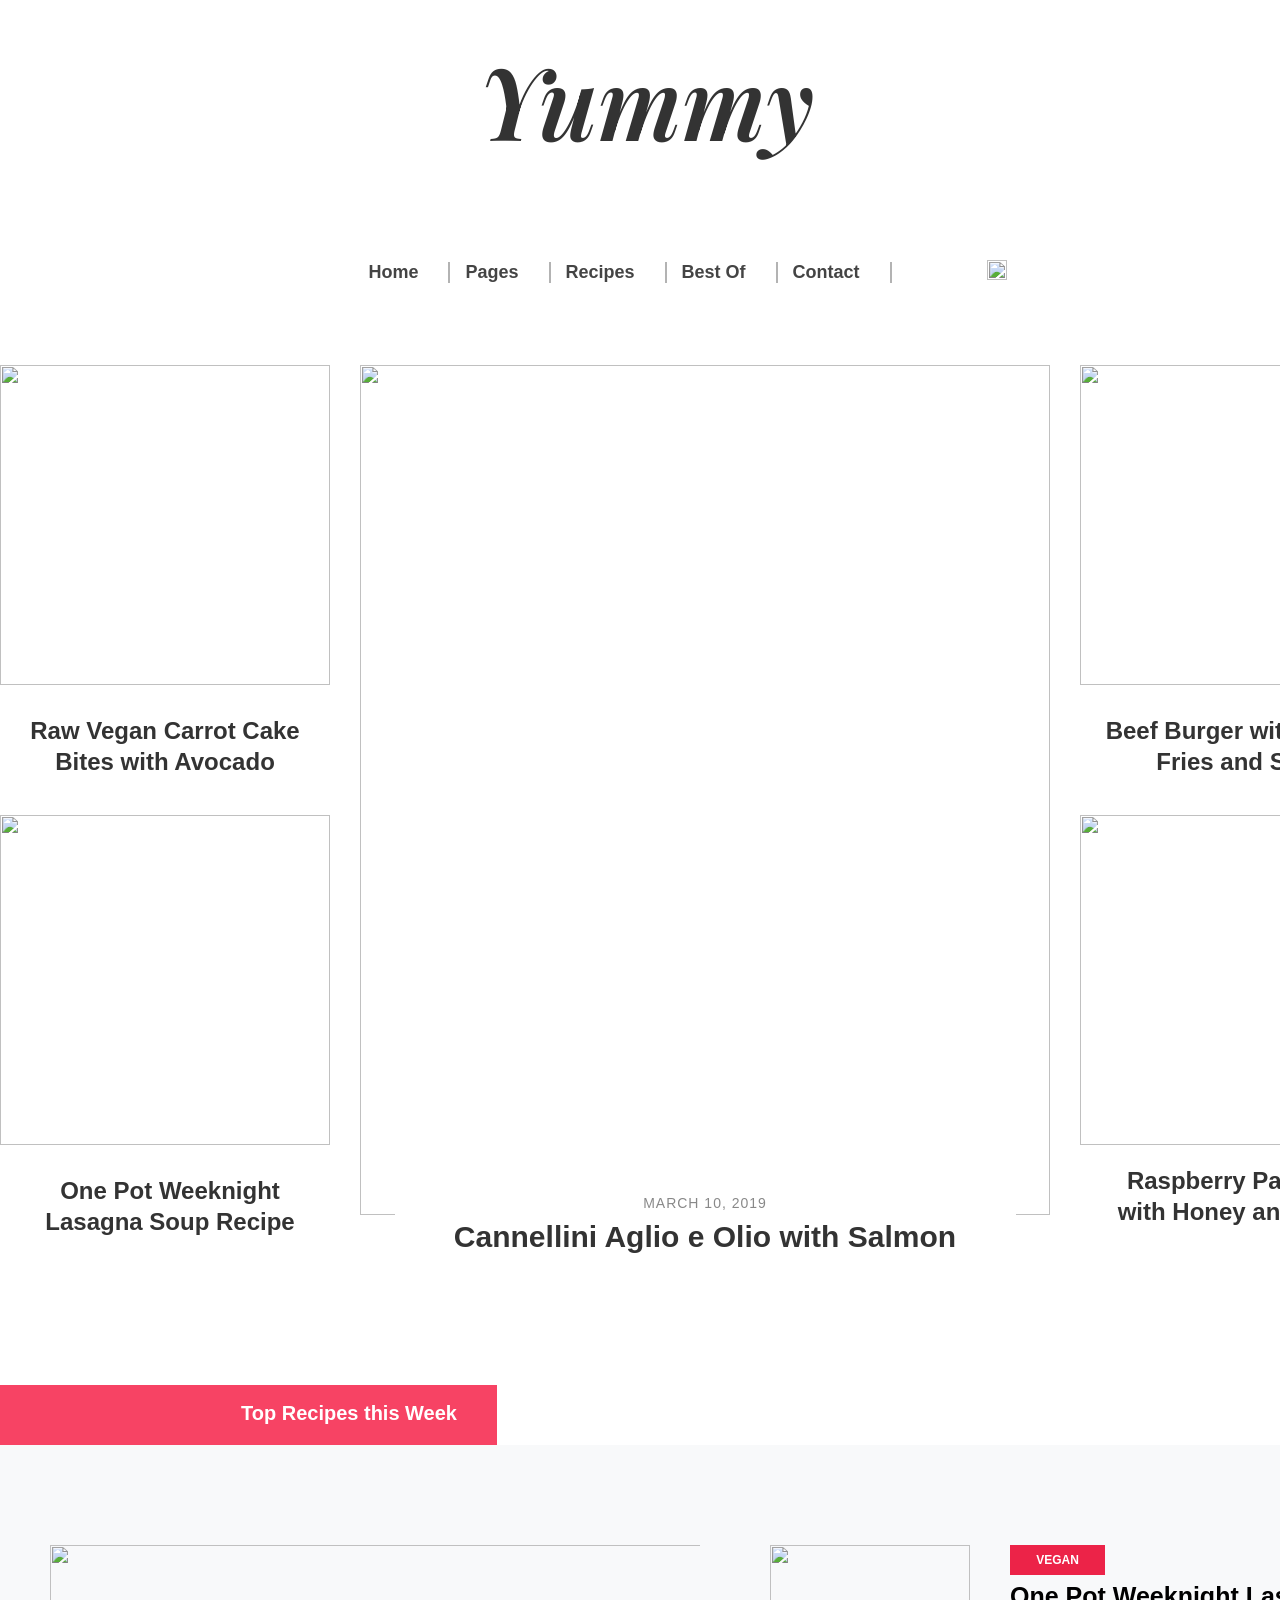
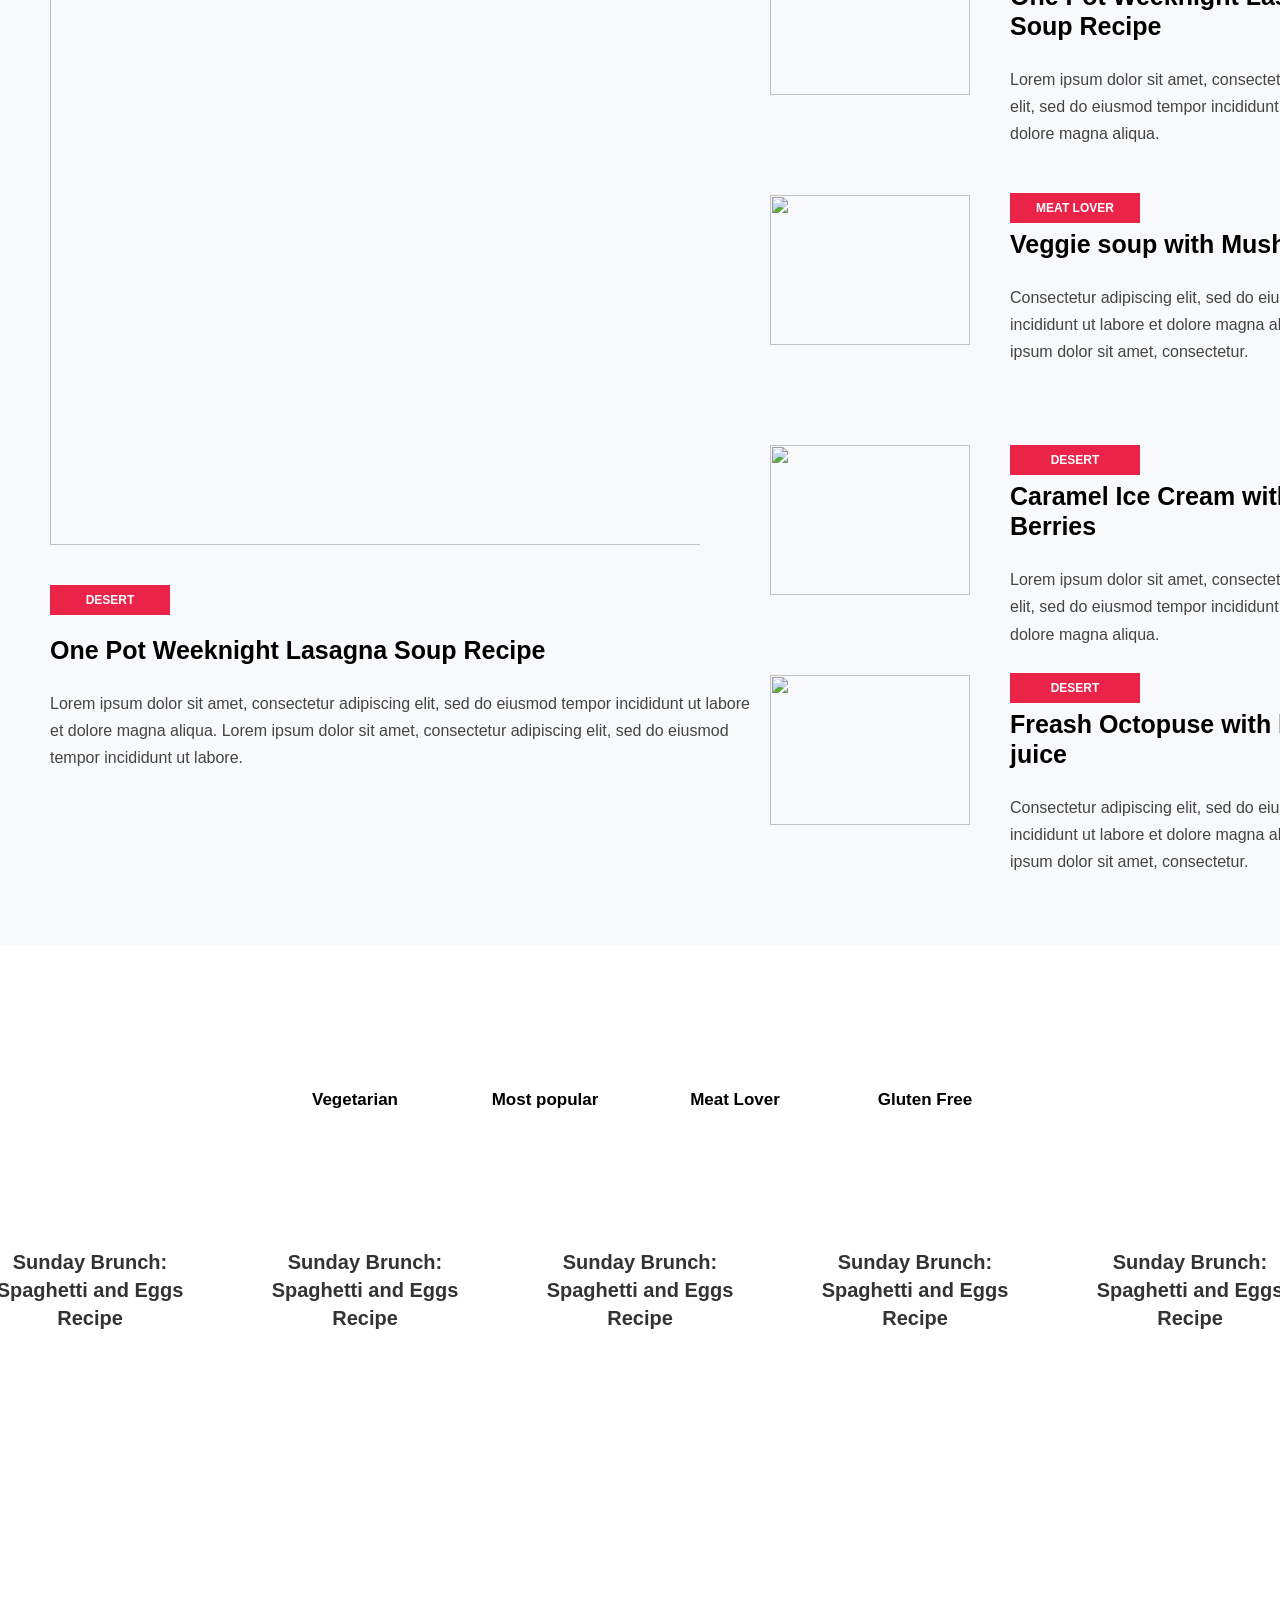
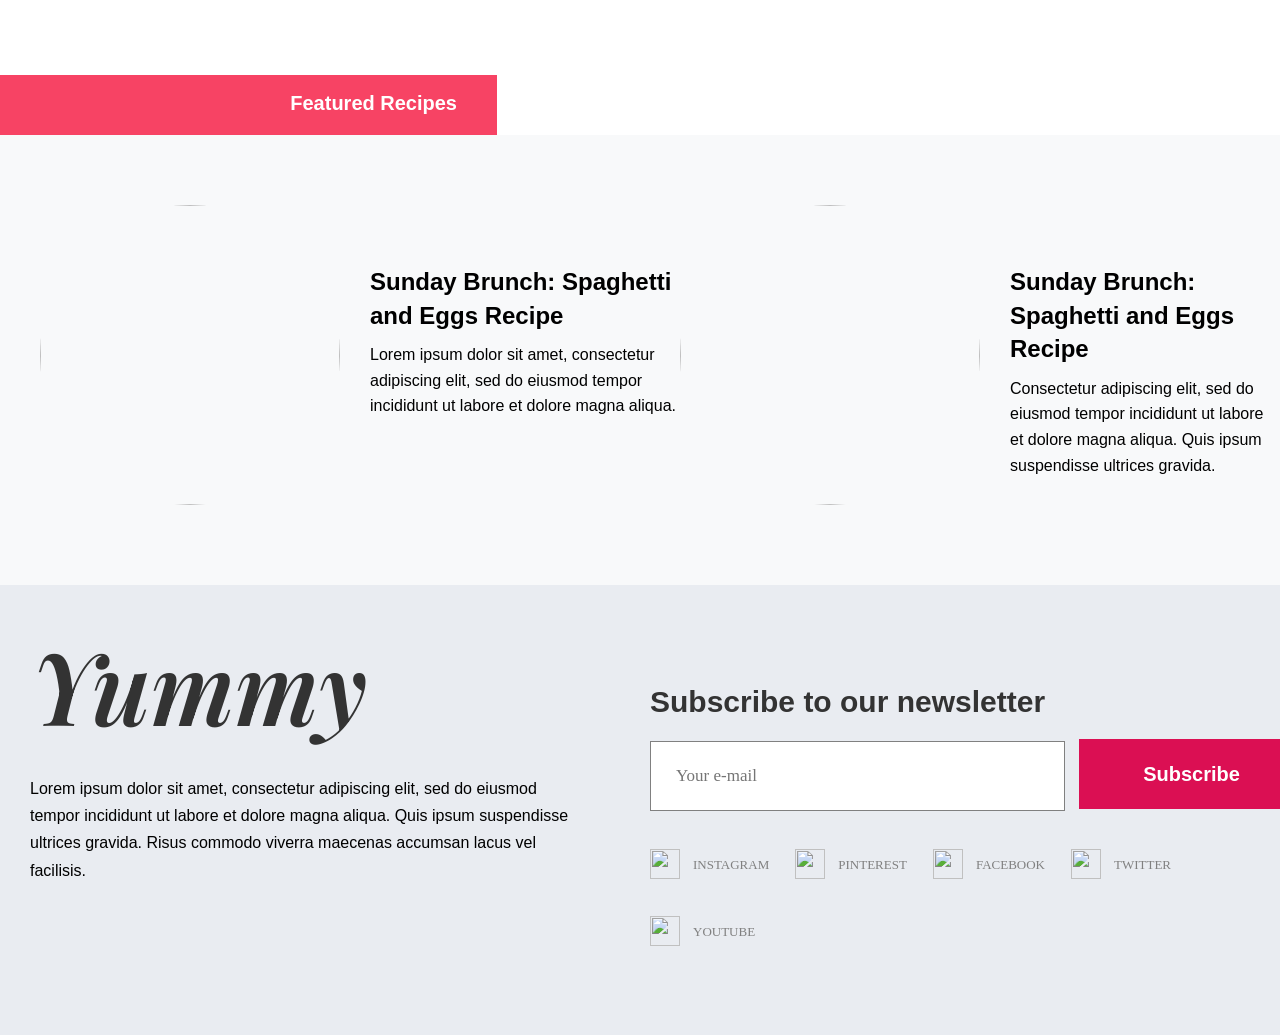
==== index.html @ d9272833 "First commit - Added HTML files" ====
<!DOCTYPE html>
<html lang="en">
<head>
    <meta charset="UTF-8">
    <meta name="viewport" content="width=device-width, initial-scale=1.0">
    <title>Yummy Blog Layout</title>
    <link rel="preconnect" href="https://fonts.googleapis.com">
    <link rel="preconnect" href="https://fonts.gstatic.com" crossorigin>
    <link href="https://fonts.googleapis.com/css2?family=Playfair+Display:ital,wght@1,400..900&display=swap" rel="stylesheet">
    <style>
        *{
            margin: 0;
            padding: 0;
            box-sizing: border-box; 
        }
        
        .big-box{
            width: 100%;
            height: auto;
        }
        .yum{
            display: flex;
            justify-content: center;
            align-items: end;
            height: 150px;
        }
        .yum h1{
            font-family: "Playfair Display", serif;
            font-style: italic;
            font-weight: 600;
            font-size: 100px;
            line-height: 1; 
            color: #333333;
        }
        .yum img{
            align-items: end;
            height: 65px; 
            width: auto; 
            margin-right: 10px;
        }
        .navbar{
            height: auto;
            width: 100%;
            display: flex;
            justify-content: center;
            align-items: center;
            margin-top: 110px;
            gap: 20px;
        }
        .navbar ul{
            display: flex;
            align-items: center;
            list-style-type: none;
            justify-content: space-evenly; 
            margin-left: 80px;
        }
        .navbar ul li{
            font-family: sans-serif;
            font-size: 18px;
            color: #444444;
            cursor: pointer;
            padding-left: 15px;
            padding-right: 30px; 
            border-right: 2px solid #b3b3b3;
            text-decoration: underline 3px transparent;
            text-underline-offset: 8px; 
            transition: all 0.3s ease;
            font-weight: bold;
        }
        .navbar ul img{
            width: 20px;
            height: 20px;
            margin-left: 80px;
        }
        .navbar ul li:last-child {
            border-right: none;
            padding-right: 0; 
        }
        .navbar ul li:hover{
            color: rgb(255, 0, 85);
            text-decoration-color: rgb(255, 0, 85); 
        }
        
        .pageone_images{
            
            width: 1415px; 
            height: auto;
            margin-top: 80px;
            margin-bottom: 80px;
            margin-left: auto;   
            margin-right: auto;  
            display: grid;
            grid-template-columns: repeat(4, 330px);
            gap: 30px;
        }
        .box-one{
            height: 420px;
            grid-row-start: 1;
            grid-row-end: 2;
            display: flex;
            flex-direction: column;
        }
        .box-one img{
            width: 100%;
            height: 320px;
            object-fit: cover;
           
            
        }
        .box-one h2{
            font-family: sans-serif;
            font-size: 24px;
            color: #333333;
            text-align: center;        
            font-weight: bold;
            line-height: 1.3;
            padding-top: 30px;
        }
        .box-two{
            height: 1000px;
            grid-row-start: 1;
            grid-row-end: 6;
            grid-column-start: 2;
            grid-column-end: 4;
            padding: 0; 
            position: relative;
        }
        .box-two img{
            width: 100%;
            height: 850px;
            object-fit: cover;
        }
        .white-box{
            height: 140px;
            width: 90%;          
            left: 5%;            
            padding: 20px;
            background-color: white;
            position: absolute;
            top: 790px;          
            display: flex;
            flex-direction: column;
            justify-content: center;
            align-items: center;
            z-index: 10;
        }
        .white-box p{
            font-family: sans-serif;
            font-size: 14px;
            color: #888888;
            text-align: center;  
            font-weight: 500;
            text-transform: uppercase;
            letter-spacing: 1px;
        }
        .white-box h2{
            margin-top: 8px;
            font-family: sans-serif;
            font-size: 30px;
            color: #333333;
            text-align: center;        
            font-weight: bold;
            line-height: 1.2;
        }
        
        .box-three{
            width: 100%;
            height: 420px;
            display: flex;
            flex-direction: column;
        }
        .box-three img{
            width: 100%;
            height: 320px;
            object-fit: cover;
        }
        .box-three h2{
            font-family: sans-serif;
            font-size: 24px;
            color: #333333;
            text-align: center;        
            font-weight: bold;
            line-height: 1.3;
            padding-top: 30px;
        }
        .box-four{
            width: 100%;
            height: 490px;
        }
        .box-four img{
            width: 100%;
            height: 330px;
            object-fit: cover;
        }
        .box-four h2{
            font-family: sans-serif;
            font-size: 24px;
            color: #333333;
            text-align: center;        
            font-weight: bold;
            padding-left: 10px;
            line-height: 1.3;
            padding-top: 30px;
        }
        .box-five{
            height: 430px;
        }
        .box-five img{
            height: 330px;
            width: 100%;
            object-fit: cover;
        }
        .box-five h2{
            font-family: sans-serif;
            font-size: 24px;
            color: #333333;
            text-align: center;
            font-weight: bold;
            padding: 20px;
            line-height: 1.3;
        }

        .top-recipes-red-box{
            
            width: 1420px;       
            height: 60px;
            display: flex;
            justify-content: space-between;
            margin-top: -90px;
            
        }
        .top-recipes-red-box h3{
            width: 35%;
            background-color: rgb(247, 67, 100);
            color: white;
            display: flex;
            justify-content: flex-end;
            padding-right: 40px;
            padding-top: 17px;
            font-family: sans-serif;
            font-size: 20px;
        }
        .top-recipes-red-box h1{
             width: 70px; 
            height: 58px;
            display: flex;
            justify-content: center; 
            align-items: center;    
            background-color: rgb(247, 67, 100);
            color: white;
            font-size: 30px;
            font-weight: 960;
            margin-right: 10px;        
        }
        .sec-page{
            
            width: 1415px;       
            height: 1100px;
            margin: 0 auto;
            display: flex;
            justify-content: flex-start; 
            align-items: flex-start;
            gap: 20px;
            background-color: rgb(248, 249, 250);   
            
        }
        .first-img img {
            margin-top: 100px;
            width: 700px;
            height: 600px;
            object-fit: cover;
            display: block;
            padding-left: 50px;
        }
        .right-side-wrapper{
            width: 670px;
            
            display: flex;
            gap: 40px;               
            margin-top: 100px;  
            padding-right: 40px;     
        }   
        .sec-img img{
            
            width: 200px;
            height: 150px;
            object-fit: cover;
            display: block;
            
        }
        .vertical-wrapper {
            display: flex;
            flex-direction: column;
            align-items: flex-start;
            width: 100%; 
        }
        .vegan-button{
            border: 5px solid black;
            width: 95px;
            height: 30px;
            background-color: rgb(236, 35, 72); 
            color: white;
            border: none; 
            font-family: sans-serif;
            font-size: 12px;
            font-weight: bold;
            text-transform: uppercase;
            cursor: pointer;
        }
        .text-one, .text-two, .text-three, .four-text{
            font-family: sans-serif;
            font-size: 25px;
            font-weight: 700;
            margin-top: 6px;
            margin-left: 0;
            line-height: 1.2;
            width: 100%; 
            text-align: left;
            
        }
        .lorem-text, .lorem-text-two, .lorem-text-three, .lorem-text-four {
            font-family: sans-serif;
            
            line-height: 1.7;
            font-size: 16px;
            margin-top: 25px;
            width: 100%; 
            text-align: left;
            color: #444444;
        }
        .third-img{    
            margin-top: 100px;
        }
        .meat-btn{
            margin-top: 45px;
            width: 130px;
            height: 30px;
            background-color: rgb(236, 35, 72); 
            color: white;
            border: none; 
            font-family: sans-serif;
            font-size: 12px;
            font-weight: bold;
            text-transform: uppercase;
            cursor: pointer;
        }
        .fourth-img{
            margin-top: 100px;
        }
        .desert-btn{
            margin-top: 80px;
            width: 130px;
            height: 30px;
            background-color: rgb(236, 35, 72); 
            color: white;
            border: none; 
            font-family: sans-serif;
            font-size: 12px;
            font-weight: bold;
            text-transform: uppercase;
            cursor: pointer;
        }
        .fifth-img{
            margin-top: 80px;
        }
        .des-btn{
            margin-top: 25px;
            width: 130px;
            height: 30px;
            background-color: rgb(236, 35, 72); 
            color: white;
            border: none; 
            font-family: sans-serif;
            font-size: 12px;
            font-weight: bold;
            text-transform: uppercase;
            cursor: pointer;
        }
        .de-btn{
            
            width: 120px;
            height: 30px;
            background-color: rgb(236, 35, 72); 
            color: white;
            border: none; 
            font-family: sans-serif;
            font-size: 12px;
            font-weight: bold;
            text-transform: uppercase;
            cursor: pointer;
            margin-top: 40px;
            margin-left: 50px;

        }
        .one-pot-text{
            font-family: sans-serif;
            font-size: 25px;
            font-weight: 700;
            margin-top: 20px;
            margin-left: 0;
            line-height: 1.2;
            width: 100%; 
            margin-left: 50px;
            

        }
        .lorem-text-five{
            width: 700px;
            
            font-family: sans-serif;
            
            line-height: 1.7;
            margin-left: 50px;

            font-size: 16px;
            margin-top: 25px;
            
            text-align: left;
            color: #444444;
        }
        .third-page{
            
            height: 700px;
            width: 100%;
        }
        .food-items{
            
            margin-top: 120px;       
        }
        .food-items ul{
            display: flex;
            justify-content: center;
            list-style-type: none;
            gap: 20px;
            
            
        }
        .food-items ul li{
            cursor: pointer;
            font-family: Arial, Helvetica, sans-serif;
            font-size: 17px;
            font-weight: 550;
        }
        .five-img-grid{
            
            margin-top: 50px;
            width: 100%;
            height: 300px;
            display: grid;
            padding: 30px;
            justify-content: center;
            grid-template-columns: repeat(5, 240px);
            gap: 35px;
        }
        .five-img-grid p {
            
            font-size: 20px;            
            font-family: sans-serif;
            font-weight: bold;
            color: #333333;
            line-height: 1.4;
            margin-top: 15px;           
            text-align: center;         
            display: block;             
            width: 80%;                 
            margin-left: auto;          
            margin-right: auto;      
        }
        .img-one img{
            
            height: 270px;
        }
        .img-two img{
            
            height: 270px;
        }
        .img-three img{
            
            height: 270px;
        }
        .img-four img{
            
            height: 270px;
        }
        .img-five img{
            
            height: 270px;
        }
        .fea-recipes{
            
            height: 60px;
            width: 1420px;       
            height: 60px;
            display: flex;
            justify-content: space-between;
            margin-top: -90px;
        }
        .fea-recipes h3{
            width: 35%;
            background-color: rgb(247, 67, 100);
            color: white;
            display: flex;
            justify-content: flex-end;
            padding-right: 40px;
            padding-top: 17px;
            font-family: sans-serif;
            font-size: 20px;

        }
        .fea-recipes h1{
            width: 70px; 
            height: 58px;
            display: flex;
            justify-content: center; 
            align-items: center;    
            background-color: rgb(247, 67, 100);
            color: white;
            font-size: 30px;
            font-weight: 960;
            margin-right: 10px;   

        }
        .fourth-page{
            
            height: 450px;
            background-color: rgb(248, 249, 250);
            display: flex;
            
        }
        .first-circle img{
            
            width: 300px;
            height: 300px;
            border-radius: 50%;
            margin-top: 70px;
            margin-left: 40px;

        }
        .second-circle img{
            
            width: 300px;
            height: 300px;
            border-radius: 50%;
            margin-top: 70px;
        }
        .first{
            
            width: 700px;
            display: flex;
            flex-direction: row;
        }
        .circle-text-block, .right-circle-text-block{
            width: 310px;
            
            margin-left: 30px;
            margin-top: 130px;

        }
        .circle-text-block h1, .right-circle-text-block h1{
            font-size: 24px;
            font-family: sans-serif;
            
            line-height: 1.4;
        }
        .circle-text-block p, .right-circle-text-block p{
            font-family: sans-serif;
            font-size: 16px;
            line-height: 1.6;
            margin-top: 10px;
            

        }
        .fifth-page{
            
            background-color: rgb(233, 236, 241);
            width: 100%;
            height: 450px;
            display: flex;
            justify-content: space-between;

        }
        .yummy-text{
            
            width: 45%;
            height: 450px;
            
            
            height: 450px;

        }
        .yummy-text h1{
            font-family: "Playfair Display", serif;
            font-style: italic;
            font-weight: 600;
            font-size: 100px;
            line-height: 1; 
            color: #333333;
            margin-top: 0px;
            margin-left: 0px;
        }
        .yummy-text img{
            
            height: 65px; 
            margin-top: 40px;
            margin-left: 30px;
        }
        .subscribe-newsletter{
            
            width: 50%;
            height: 450px;
        }
        .subscribe-newsletter h1{
            font-family: sans-serif;
            font-family: 'Segoe UI', Tahoma, Geneva, Verdana, sans-serif;

            font-size: 30px;
            font-weight: 200;
            font-weight: bold;
            color: #333333;
            margin-top: 100px;
            margin-left: 10px;
            

        }
        .yummy-box{
            
            display: flex;
            margin-top: 50px;
            
        }
        .yum-text-lorem{
            
            width: 560px;
            margin-top: 35px;
            font-size: 16px;
            margin-left: 30px;
            line-height: 1.7;
            font-family: sans-serif;
        }
        .email-subs-box{
            
            width: 660px;
            height: 100px;
            margin-top: 20px;
            margin-left: 10px;
        }
        .email-inp{
            height: 70px;
            width: 415px;
            padding-left: 25px;
            font-size: 17px;
            font-family: cursive;
            background-color: white;
            border: 1px solid gray;
        }
        .sub-btn{
            height: 70px;
            width: 225px;
            margin-left: 10px;
            cursor: pointer;
            background-color: rgb(219, 15, 83);
            font-size: 20px;
            font-weight: 600;
            color: white;
            font-family: 'Segoe UI', Tahoma, Geneva, Verdana, sans-serif;
            border: none;
        }
        .insta-face-box{
            
            height: 120px;
            width: 560px;
            margin-left: 10px;
            display: flex;           
            flex-wrap: wrap;
            gap: 13px;
            font-size: 13px;
            margin-top: 10px;
            color: rgb(128, 128, 128);
           
        }
        .insta, .pint-logo, .facebook-logo, .twitter-logo, .youtube-logo{
            
            display: flex;
            gap: 12px;
        }
        .insta img, .pint-logo img, .facebook-logo img, .twitter-logo img, .youtube-logo img{
            height: 30px;
            width: 30px;
            
        }
        .inst-text, .pint-text, .face-text, .twit-text, .you-text{
            
            margin-top: 8px;
            
        }
        .dropdown{
            position: relative;

        }
        .navbar ul .dropdown-menu{
            display: flex;
            visibility: hidden;
            
            position: absolute;
            background-color: white;
            box-shadow: 0px 8px 16px 0px rgba(0,0,0,0.1);
            width: 210px;
            
            flex-direction: column;
            z-index: 1;
            margin-top: 9px;    
            margin-left: 0px;
            padding-top: 15px;
            padding-bottom: 5px;
            padding-left: 15px;
            transition: all 0.3s ease;
            transform: translateY(30px);
        }
        .navbar ul .dropdown:hover .dropdown-menu {
            display: flex;
            transform: translateY(0);
            visibility: visible;
        }
        .navbar ul .dropdown-menu li{
            
            border-right: none;
            text-decoration: none;
            width: 100%;
            padding: 10px;
            
            
            font-family: 'Franklin Gothic Medium', 'Arial Narrow', Arial, sans-serif;
        }
        .navbar ul .dropdown-menu li:hover{
            color: rgb(255, 0, 85);
        }
        .navbar ul li a {
            text-decoration: none; 
            color: inherit; 
        }
        .photo-packet {
            position: relative;
            width: 100%;
            height: fit-content; 
            display: flex; 
            overflow: hidden; 
        }

        
        .red-box {
            position: absolute;
            top: 0;
            left: 0;
            width: 100%;
            height: 100%; 
            background-color: rgba(231, 32, 69, 0.6); 
            display: flex;
            justify-content: center;
            align-items: center;
            color: white;
            font-size: 60px;
            opacity: 0; 
            transition: all 0.3s ease; 
        }

        .photo-packet:hover .red-box {
            opacity: 1;
            cursor: pointer;
        }
        .most-popular-btn, .vegetarian-box, .meat-lover-box, .gluten-free-box{
            
            width: 170px;
            height: 70px;
            display: flex;
            justify-content: center;
            align-items: center;
        }
        .food-items ul li:focus {
            background-color: rgb(231, 32, 69);
            color: white;
            border-radius: 3px;
        }
        
        .third-page:has(.most-popular-btn:focus) .img-four,
        .third-page:has(.most-popular-btn:focus) .img-five
        {
            display: none;
        }

        

        .third-page:has(.meat-lover-box:focus) .img-one,
        .third-page:has(.meat-lover-box:focus) .img-two{
            visibility: hidden;

        }

        .third-page:has(.gluten-free-box:focus) .img-one, 
        .third-page:has(.gluten-free-box:focus) .img-two,
        .third-page:has(.gluten-free-box:focus) .img-three,
        .third-page:has(.gluten-free-box:focus) .img-four{
            visibility: hidden;
        }

        

        @media screen and (max-width:390px) {
            .yum h1{
                font-size: 50px;
            }
            .yum img{
                width: 50px;
                height: 50px;
            }

            
            .navbar {
                margin-top: 20px;
                width: 100%;
                padding: 10px;
            }
            
            .navbar ul {
                margin-left: 0;
                display: flex;
                flex-direction: row; 
                justify-content: space-between; 
                width: 90%;
                gap: 5px;            
                overflow-x: auto;    
            }
            .navbar ul li {
                font-size: 11px;     
                padding-left: 2px;
                padding-right: 9px;
                border-right: 1px solid #b3b3b3; 
                
            }
            
            .navbar ul li:last-child {
                border-right: none;
            }
            
            .navbar ul img {
                width: 14px;
                height: 14px;
                margin-left: 5px;
            }
            .pageone_images{
                display: flex;
                flex-direction: column;
                margin-top: 20px;
            }
            .box-one{
                margin-bottom: 0px;
            }

            .box-one img{
                margin-top: 10px;
                margin-left: 20px;
                margin-right: 20px;
                width: 350px;
            }
            .box-one h2{
                margin-left: 40px;
                margin-top: 0px;
                width: 300px;
                font-size: 18px;
            }
            .box-two img{
                margin-left: 20px;
                width: 350px;
            }
            .white-box{
                width: 250px;
            }
            .white-box p{
                margin-top: 0px;
            }
            .white-box h2{
                font-size: 20px;
            }
            .box-three img{
                width: 350px;
                margin-top: 10px;
                margin-left: 20px;
                margin-right: 20px;
            }
            .box-three{
                margin-top: 0px;
            }
            .box-three h2{
                margin-left: 40px;
                margin-top: 0px;
                width: 300px;
                font-size: 18px;
            }
            .box-four{
                margin-top: 0px;
            }
            .box-four img{
                width: 350px;
                margin-top: 10px;
                margin-left: 20px;
                margin-right: 20px;

            }
            .box-four h2{
                margin-left: 50px;
                width: 250px;
                font-size: 18px;

            }
            .box-five img{
                width: 350px;
                margin-top: 10px;
                margin-left: 20px;
                margin-right: 20px;

            }
            .box-five h2{
                margin-left: 60px;
                font-size: 18px;
                width: 250px;
                height: 30px;
            }
            .top-recipes-red-box{
                width: 400px;
                
               

            }
            .top-recipes-red-box h3{
                font-size: 15px;
                width: 220px;
                height: 50px;

            }
            .top-recipes-red-box h1{
                height: 50px;

            }
           

            .first-img img {
                margin-top: 50px;
                width: 350px;
                height: 400px;
                object-fit: cover;
                display: block;
                padding: 0;
                margin: 20px;
               

            }
            .de-btn{
                margin-top: 10px;
                width: 300px;
                height: 60px;
            }
            .one-pot-text{
                font-size: 14px;
                margin-left: 60px;
            }
            .lorem-text-five{
                margin-left: 50px;
                width: 300px;
                text-align: center;
                font-size: 12px;
            }
            .sec-page{
                display: flex;
                flex-direction: column;
            }
            .right-side-wrapper{
                margin-bottom: 400px;
                width: 370px;
            }
            .sec-img img{
                width: 230px;
                height: 200px;
                margin-left: 20px;
            }
           
            .third-page{
                margin-top: 850px;
            }
            .vertical-wrapper{
                display: flex;
                flex-direction: column;
            }
            .vertical-wrapper button{
                font-size: 13px;
                width: 70px;
            }
            .vertical-wrapper p{
                margin-top: 0px;
                width: 100px;
                font-size: 12px;
            }
            .food-items ul li{
                margin-left: 20px;
                font-size: 15px;
            }
            .five-img-grid{
                margin-top: 650px;
                display: flex;
                flex-direction: column;
            }
            .five-img-grid img{
                width: 330px;
                height: 200px;
            }
            .fea-recipes{
                margin-top: 1000px;
                width: 400px;

            }
            .fea-recipes h3{
                width: 200px;
                font-size: 17px;
            }
            .fourth-page {
                height: auto; 
                flex-direction: column; 
                align-items: center;
                padding: 30px 15px; 
            }

            .first {
                width: 100%; 
                flex-direction: column;
                align-items: center;
            }

            .first-circle img, 
            .second-circle img {
                width: 250px; 
                height: 250px;
                margin-top: 20px;
                margin-left: 0;   
            }

            .circle-text-block, 
            .right-circle-text-block {
                width: 100%; 
                margin-left: 0;
                margin-top: 20px;
                text-align: center; 
            }

            .circle-text-block h1, 
            .right-circle-text-block h1 {
                font-size: 20px; 
            }
            .fifth-page {
                height: auto; 
                flex-direction: column; 
                padding: 30px 15px; 
            }

            .yummy-text, 
            .subscribe-newsletter {
                width: 100%; 
                height: auto;
            }

            
            .yummy-box {
                margin-top: 10px;
                justify-content: center; 
                align-items: center;
            }
            .yummy-text h1 {
                font-size: 50px; 
                margin-top: 0;
            }
            .yummy-text img {
                height: 40px; 
                margin-top: 5px;
                margin-left: 10px;
            }

            .yum-text-lorem {
                width: 100%; 
                margin-left: 0;
                margin-top: 20px;
                text-align: center; 
                padding: 0 10px;
            }

           
            .subscribe-newsletter h1 {
                font-size: 24px;
                margin-top: 40px;
                margin-left: 0;
                text-align: center; 
            }

            .email-subs-box {
                width: 100%; 
                height: auto;
                margin-top: 20px;
                margin-left: 0;
                display: flex;
                flex-direction: column; 
                gap: 15px; 
            }

            .email-inp {
                width: 100%; 
                height: 55px; 
                margin-left: 0;
            }

            .sub-btn {
                width: 100%; 
                height: 55px;
                margin-left: 0;
                font-size: 18px;
            }

            
            .insta-face-box {
                width: 100%; 
                height: auto;
                margin-left: 0;
                margin-top: 30px;
                justify-content: center; 
            }
            

     
            
           

            
        }




    </style>
</head>
<body>
    <div class="big-box">
        <div class="yum">
            <img src="./assets/image 1.jpeg" alt="">
            <h1>Yummy</h1>
        </div>

        <div class="navbar">
                <ul>
                    <li><a href="./index.html">Home</a></li>
                    
                     <li class="dropdown">
                        Pages
                        <ul class="dropdown-menu">
                            <li><a href="./about_me.html">About Me</a> </li>
                            <li><a href="./categories.html">Categories</a> </li>
                            <li><a href="./recipe.html">Recipe</a> </li>
                            <li><a href="./blog.html">Blog</a> </li>
                            <li><a href="./contact.html">Contact</a></li>
                        </ul>
                    </li>
                    
                    <li><a href="./recipe.html">Recipes</a></li>
                    <li><a href="./categories.html">Best Of</a></li>
                    <li><a href="./contact.html">Contact</a></li>
                    <li> <a href="./search_page.html"><img src="./assets/searachbar.jpeg" alt=""></a>  </li>
                </ul>
            </div>

        <div class="pageone_images">
            <div class="box-one"> 
                <div class="photo-packet">
                    <img src="./assets/yummy_page1_image1.png" alt="">
                    <div class="red-box">+</div>
                </div>
                <h2>Raw Vegan Carrot Cake Bites with Avocado</h2>
            </div>
            <div class="box-two">
                <div class="photo-packet">
                    <img src="./assets/yummy_page1_2nd image.png" alt="">
                    <div class="red-box">+</div>
                </div>
                

                <div class="white-box">
                    <p>March 10, 2019</p>
                    <h2>Cannellini Aglio e Olio with Salmon</h2>
                </div>
            </div>
            <div class="box-three">
                <div class="photo-packet">
                    <img src="./assets/yummy_page1_3rd image.png" alt="">
                    <div class="red-box">+</div>
                </div>
                <h2>Beef Burger with French Fries and Salad</h2>
            </div>
            <div class="box-four">
                <div class="photo-packet">
                    <img src="./assets/yummy_page1_4th image.png" alt="">
                    <div class="red-box">+</div>
                </div>
                <h2>One Pot Weeknight Lasagna Soup Recipe</h2>
            </div>
            <div class="box-five">
                <div class="photo-packet">
                    <img src="./assets/yummy_page1_5th image.png" alt="">
                    <div class="red-box">+</div>
                </div>
                
                <h2>Raspberry Pancakes with Honey and Butter</h2>
            </div>
        </div> 
        <div class="top-recipes-red-box">
            <h3>Top Recipes this Week</h3>
            <h1>+</h1>
        </div>
        
        <div class="sec-page">

            <div class="first-img">
                <img src="./assets/yummy_page1_6th image.png" alt="">
                <button class="de-btn">Desert</button>
                <p class="one-pot-text">One Pot Weeknight Lasagna Soup Recipe</p>
                <p class="lorem-text-five">Lorem ipsum dolor sit amet, consectetur adipiscing elit, sed do eiusmod tempor incididunt ut labore et dolore magna aliqua. Lorem ipsum dolor sit amet, consectetur adipiscing elit, sed do eiusmod tempor incididunt ut labore.</p>
            </div>

            <div class="right-side-wrapper">
                <div class="sec-img">
                    <img class="second-img" src="./assets/yummy_page1_7th image.png" alt="">
                    <img class="third-img" src="./assets/second-page-3rd image.png" alt="">
                    <img  class="fourth-img" src="./assets/second-page 4th image.png" alt="">
                    <img class="fifth-img" src="./assets/sec-image 5th image.png" alt="">
                </div>

                <div class="vertical-wrapper">
                    <button class="vegan-button">Vegan</button>
                    <p class="text-one">One Pot Weeknight Lasagna Soup Recipe</p>
                    <p class="lorem-text">Lorem ipsum dolor sit amet, consectetur adipiscing elit, sed do eiusmod tempor incididunt ut labore et dolore magna aliqua.</p>

                    <button class="meat-btn">Meat lover</button>
                    <p class="text-two">Veggie soup with Mushrooms</p>
                    <p class="lorem-text-two">Consectetur adipiscing elit, sed do eiusmod tempor incididunt ut labore et dolore magna aliqua. Lorem ipsum dolor sit amet, consectetur.</p>

                    <button class="desert-btn">Desert</button>
                    <p class="text-three">Caramel Ice Cream with Berries</p>
                    <p class="lorem-text-three">Lorem ipsum dolor sit amet, consectetur adipiscing elit, sed do eiusmod tempor incididunt ut labore et dolore magna aliqua.</p>

                    <button class="des-btn">Desert</button>
                    <p class="four-text">Freash Octopuse with lime juice</p>
                    <p class="lorem-text-four">Consectetur adipiscing elit, sed do eiusmod tempor incididunt ut labore et dolore magna aliqua. Lorem ipsum dolor sit amet, consectetur.</p>

                </div>

                
            </div>
            
        </div>
        <div class="third-page">
            <nav class="food-items">
                <ul>
                    <li tabindex="0" class="vegetarian-box">Vegetarian</li>
                    <li tabindex="0" class="most-popular-btn">Most popular</li>
                    <li tabindex="0" class="meat-lover-box">Meat Lover</li>
                    <li tabindex="0" class="gluten-free-box">Gluten Free</li>
                </ul>
            </nav>

            <div class="five-img-grid">
                <div class="img-one">
                    <img src="./assets/grid-img-one.png" alt="">
                    <p>Sunday Brunch: Spaghetti and Eggs Recipe</p>
                </div>
                <div class="img-two">
                    <img src="./assets/grid-img-two.png" alt="">
                    <p>Sunday Brunch: Spaghetti and Eggs Recipe</p>
                </div>
                <div class="img-three">
                    <img src="./assets/grid-img-three.png" alt="">
                    <p>Sunday Brunch: Spaghetti and Eggs Recipe</p>
                </div>
                <div class="img-four">
                    <img src="./assets/grid-img-four.png" alt="">
                    <p>Sunday Brunch: Spaghetti and Eggs Recipe</p>
                </div>
                <div class="img-five">
                    <img src="./assets/grid-img-five.png" alt="">
                    <p>Sunday Brunch: Spaghetti and Eggs Recipe</p>
                </div>
            </div>

           

        </div>

        <div class="fea-recipes">
            <h3>Featured Recipes</h3>
            <h1>+</h1>
        </div>

        <div class="fourth-page">
            <div class="first">
                <div class="first-circle">
                    <img src="./assets/circle-image-1.png" alt="">
                </div>
                
                <div class="circle-text-block">
                    <h1>Sunday Brunch: Spaghetti and Eggs Recipe</h1>
                    <p>Lorem ipsum dolor sit amet, consectetur adipiscing elit, sed do eiusmod tempor incididunt ut labore et dolore magna aliqua.</p>
                </div>
            </div>

            
            <div class="second-circle">
                <img src="./assets/circle-image-2.png" alt="">

            </div>

            <div class="right-circle-text-block">
                <h1>Sunday Brunch: Spaghetti and Eggs Recipe</h1>
                <p>Consectetur adipiscing elit, sed do eiusmod tempor incididunt ut labore et dolore magna aliqua. Quis ipsum suspendisse ultrices gravida.</p>
            </div>
        </div>

        <div class="fifth-page">
            <div class="yummy-text">

                <div class="yummy-box">
                    <img src="./assets/image 1.jpeg" alt="">
                    <h1>Yummy</h1>
                </div>


                <div class="yum-text-lorem">
                    <p>Lorem ipsum dolor sit amet, consectetur adipiscing elit, sed do eiusmod tempor incididunt ut labore et dolore magna aliqua. Quis ipsum suspendisse ultrices gravida. Risus commodo viverra maecenas accumsan lacus vel facilisis.</p>
                </div>
            </div>

            <div class="subscribe-newsletter">
                <h1>Subscribe to our newsletter</h1>

                 <div class="email-subs-box">
                    <input class="email-inp" type="text" placeholder="Your e-mail">
                    <button class="sub-btn">Subscribe</button>
                </div>

                <div class="insta-face-box">
                    <p class="insta"> 
                        <img src="./assets/instagram.png" alt=""> 
                        <p class="inst-text">INSTAGRAM</p>
                    </p>
                    <p class="pint-logo"> 
                        <img src="./assets/pinterest-logo.png" alt="">  
                        <p class="pint-text">PINTEREST</p>
                    </p>
                    <p class="facebook-logo"> 
                        <img src="./assets/facebook-app-symbol.png" alt="">
                        <p class="face-text">FACEBOOK</p>
                    </p>
                    <p class="twitter-logo"> 
                        <img src="./assets/twitter (1).png" alt="">  
                        <p class="twit-text">TWITTER</p>
                    </p>
                    <p class="youtube-logo"> 
                        <img src="./assets/youtube.png" alt=""> 
                        <p class="you-text">YOUTUBE</p>
                    </p>
                </div>
            </div>

           
        </div>
        
    </div>
</body>
</html>
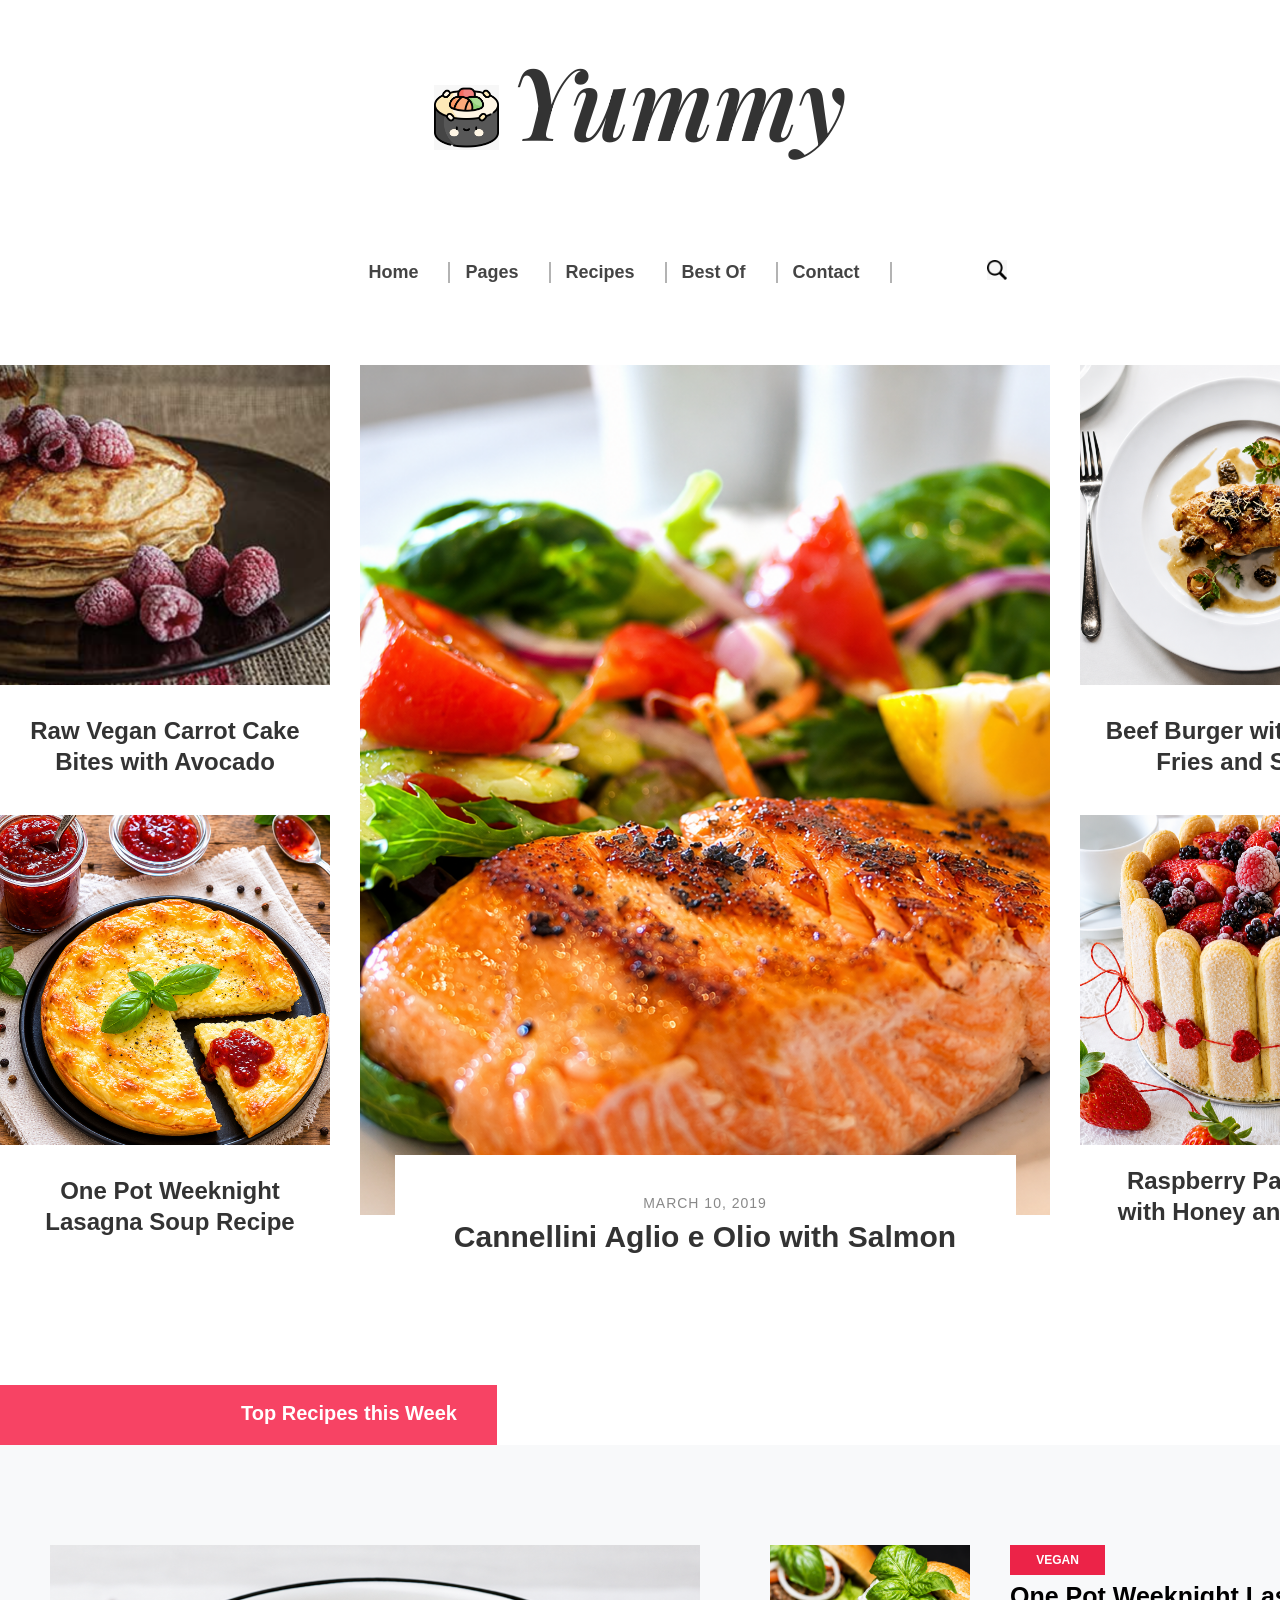
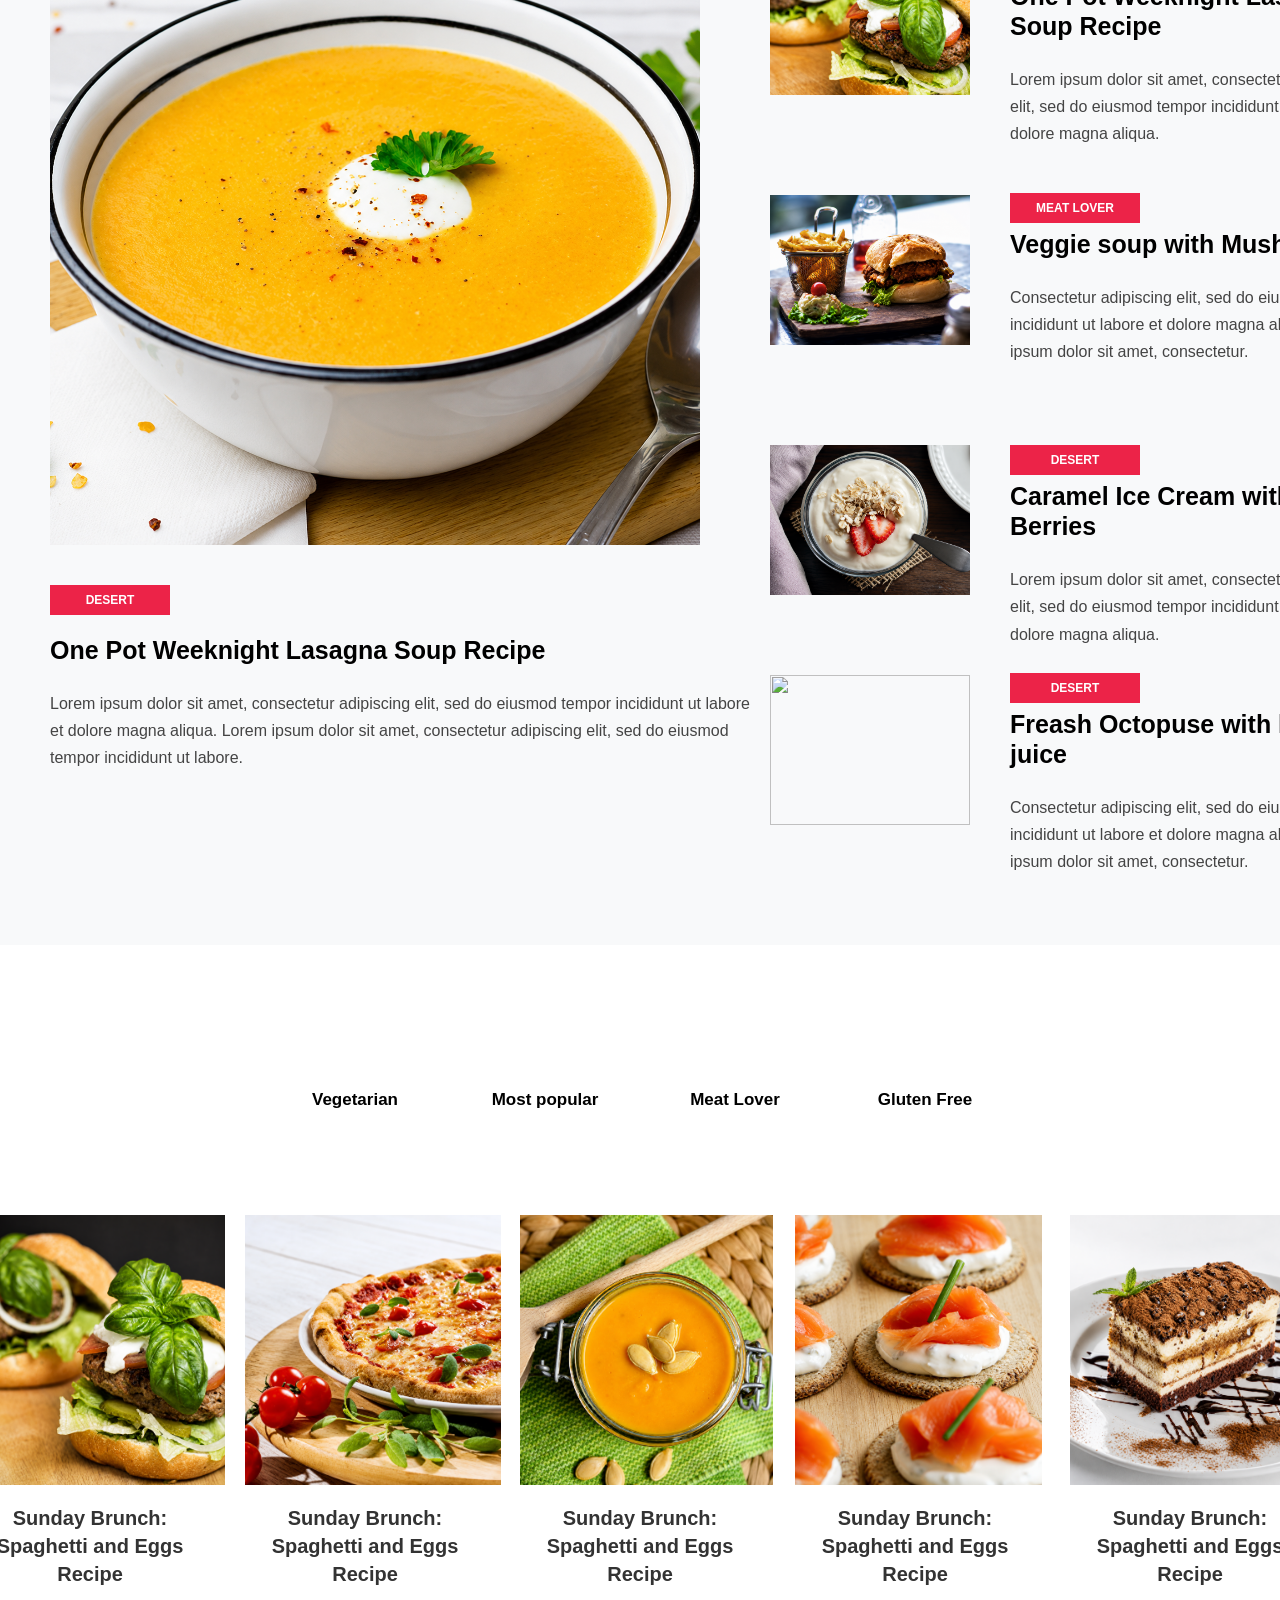
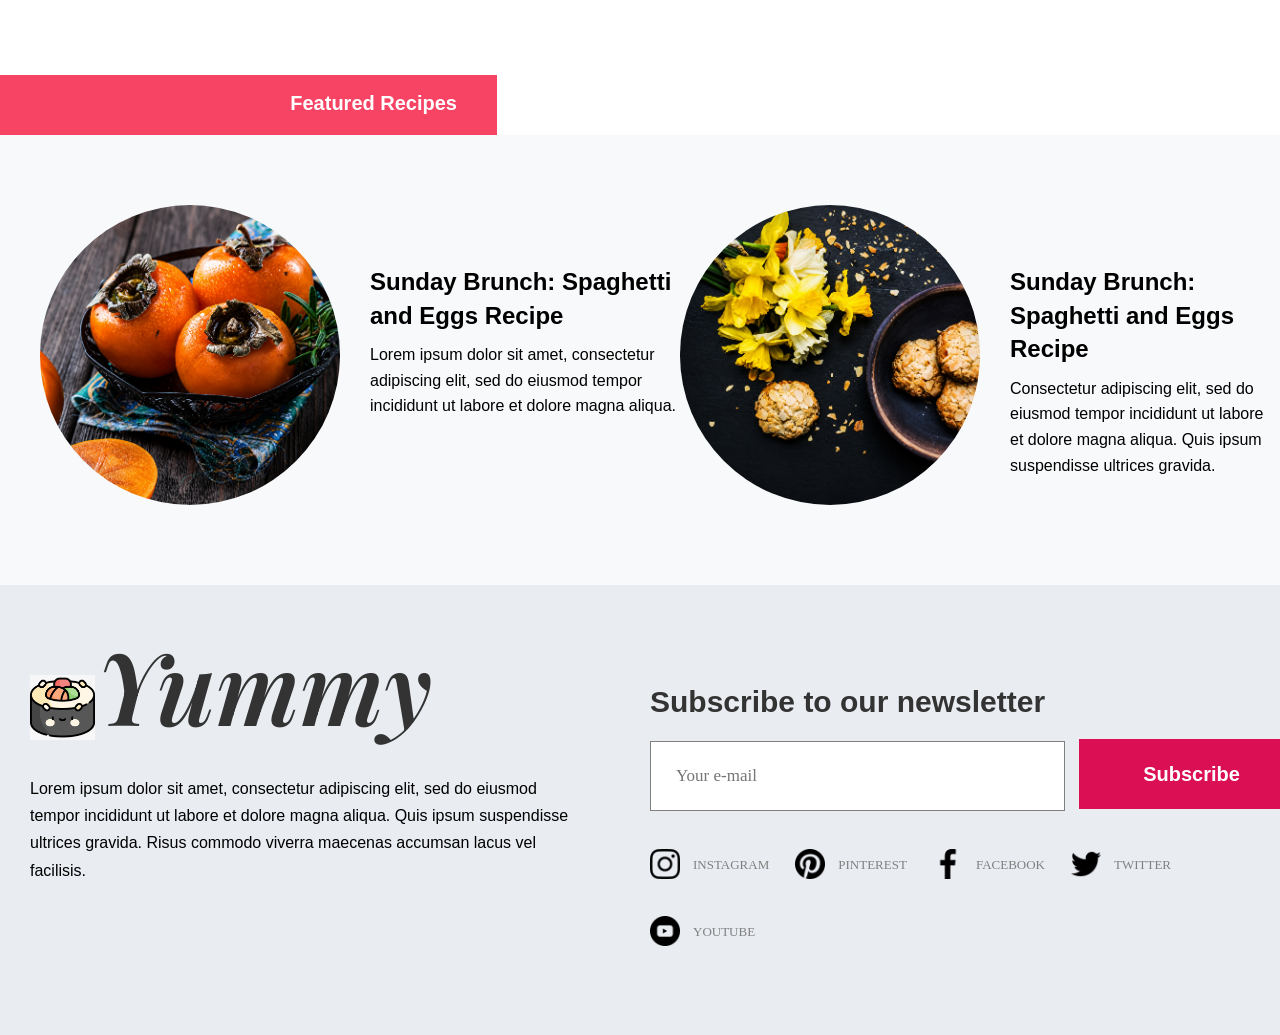
==== commit 3dce7a05: "Updated index.html code" ====
--- a/index.html
+++ b/index.html
@@ -802,8 +802,17 @@
             visibility: hidden;
         }
 
-        
-
+        /* ---------------------------------------------------- */
+        /* NAYI 625px WALI MEDIA QUERY YAHAN ADD KI GAYI HAI */
+        /* ---------------------------------------------------- */
+        @media screen and (max-width: 625px) {
+            /* Yahan par aap 625px screen size ke liye apni CSS likh sakte hain */
+            
+        }
+
+        /* ---------------------------------------------------- */
+        /* EXISTING 390px WALI MEDIA QUERY */
+        /* ---------------------------------------------------- */
         @media screen and (max-width:390px) {
             .yum h1{
                 font-size: 50px;
@@ -1129,16 +1138,7 @@
                 justify-content: center; 
             }
             
-
-     
-            
-           
-
-            
-        }
-
-
-
+        }
 
     </style>
 </head>
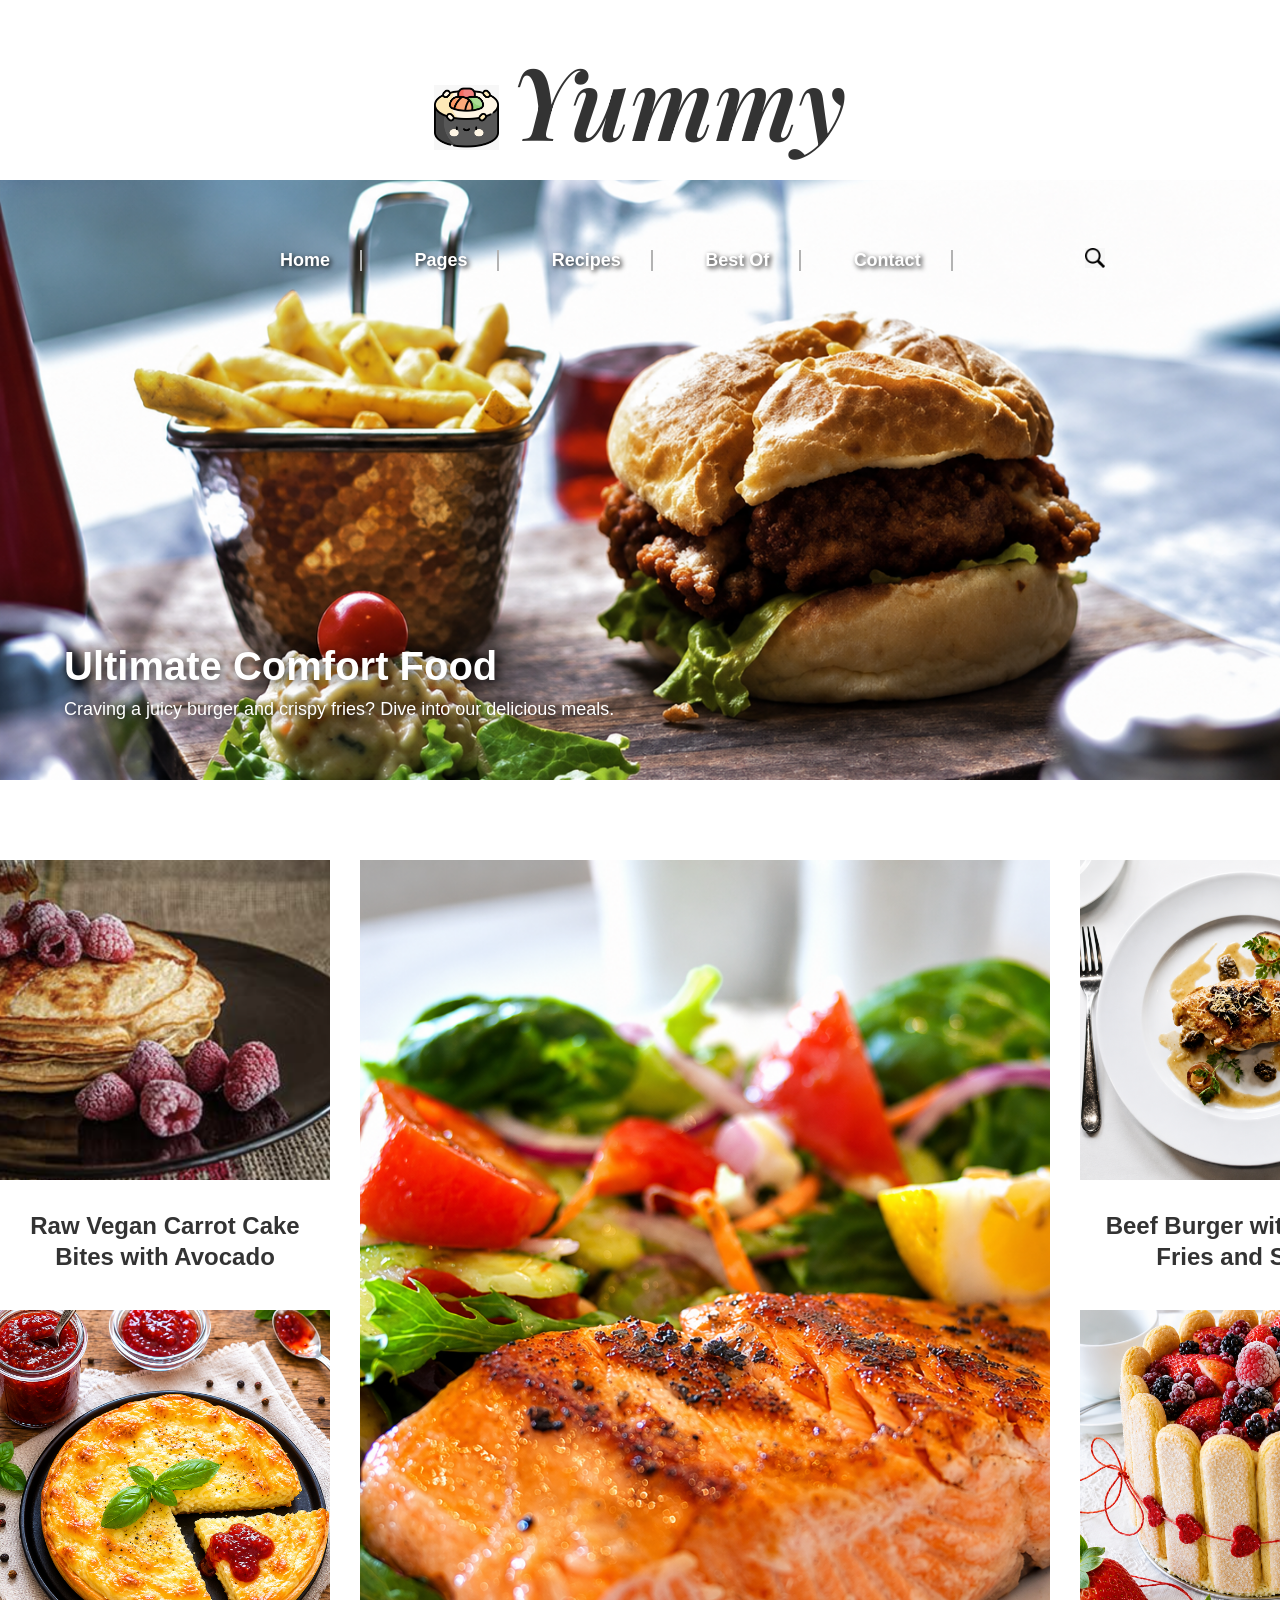
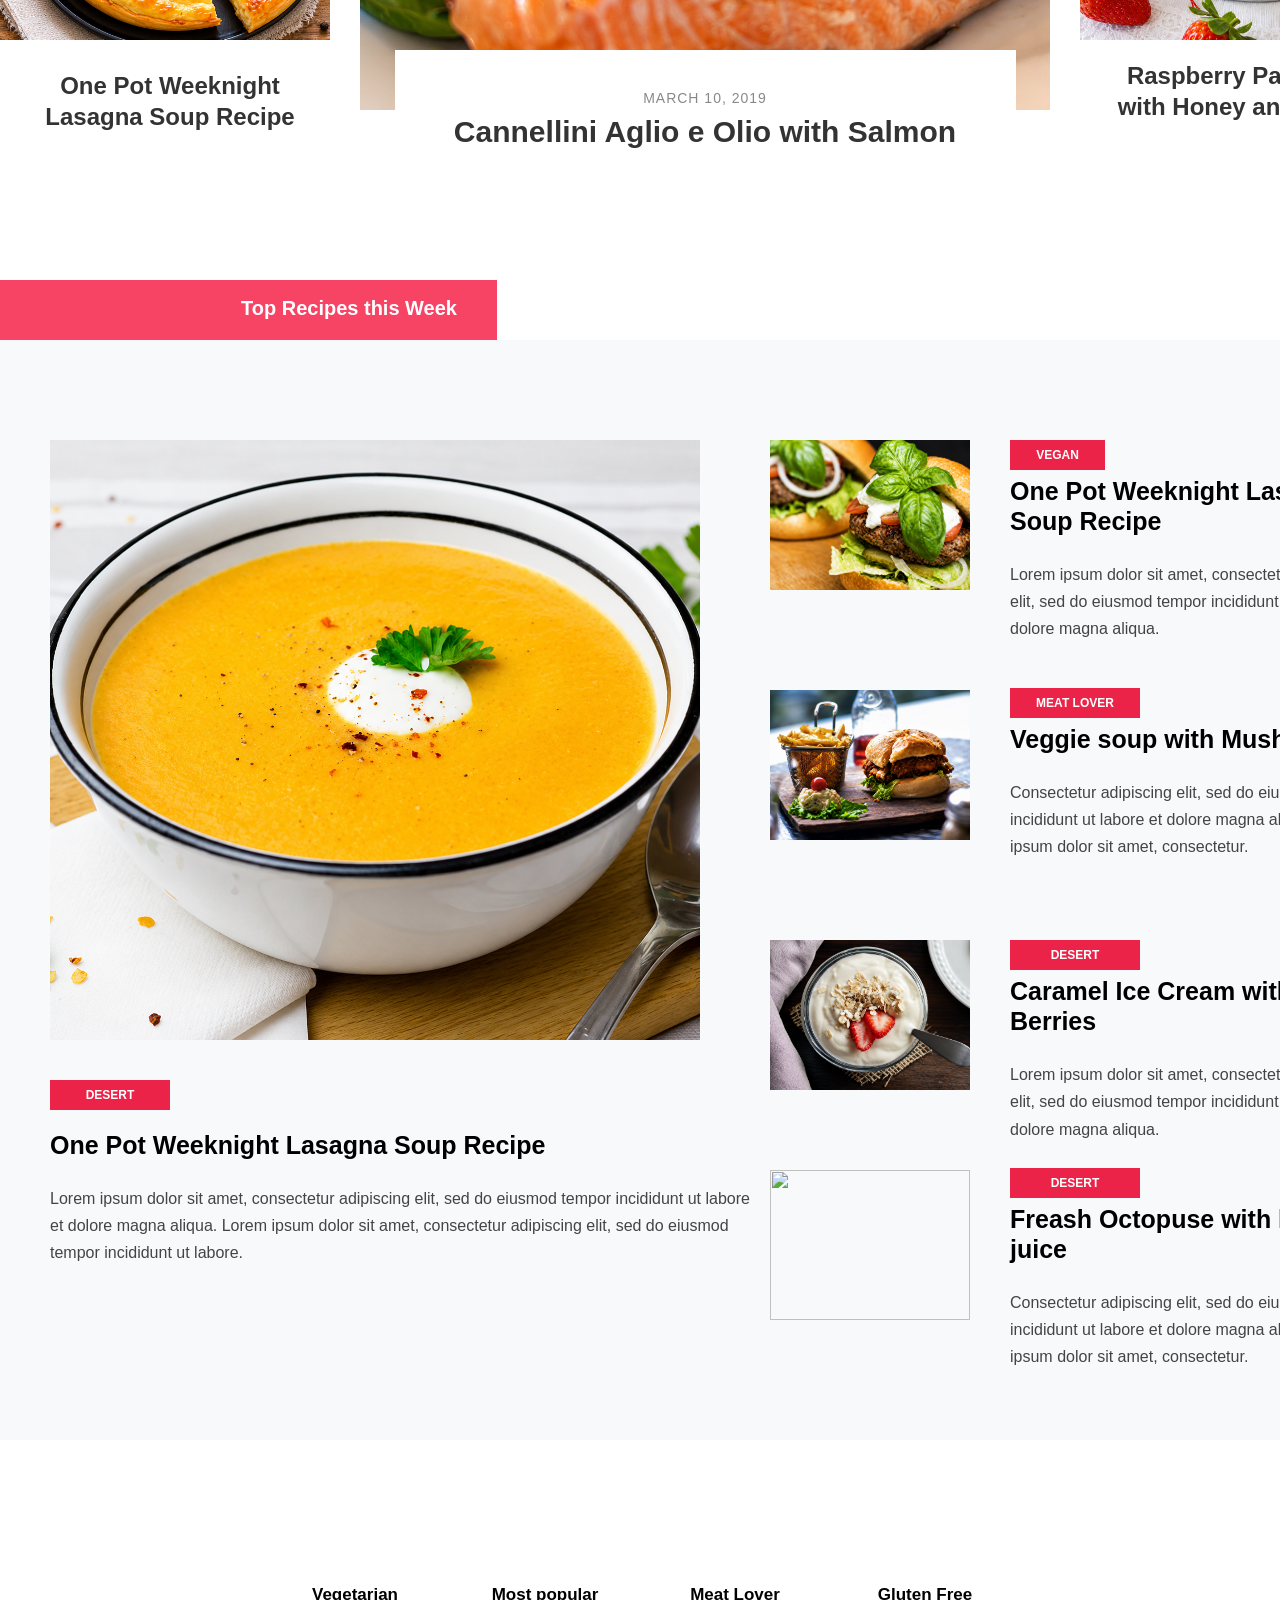
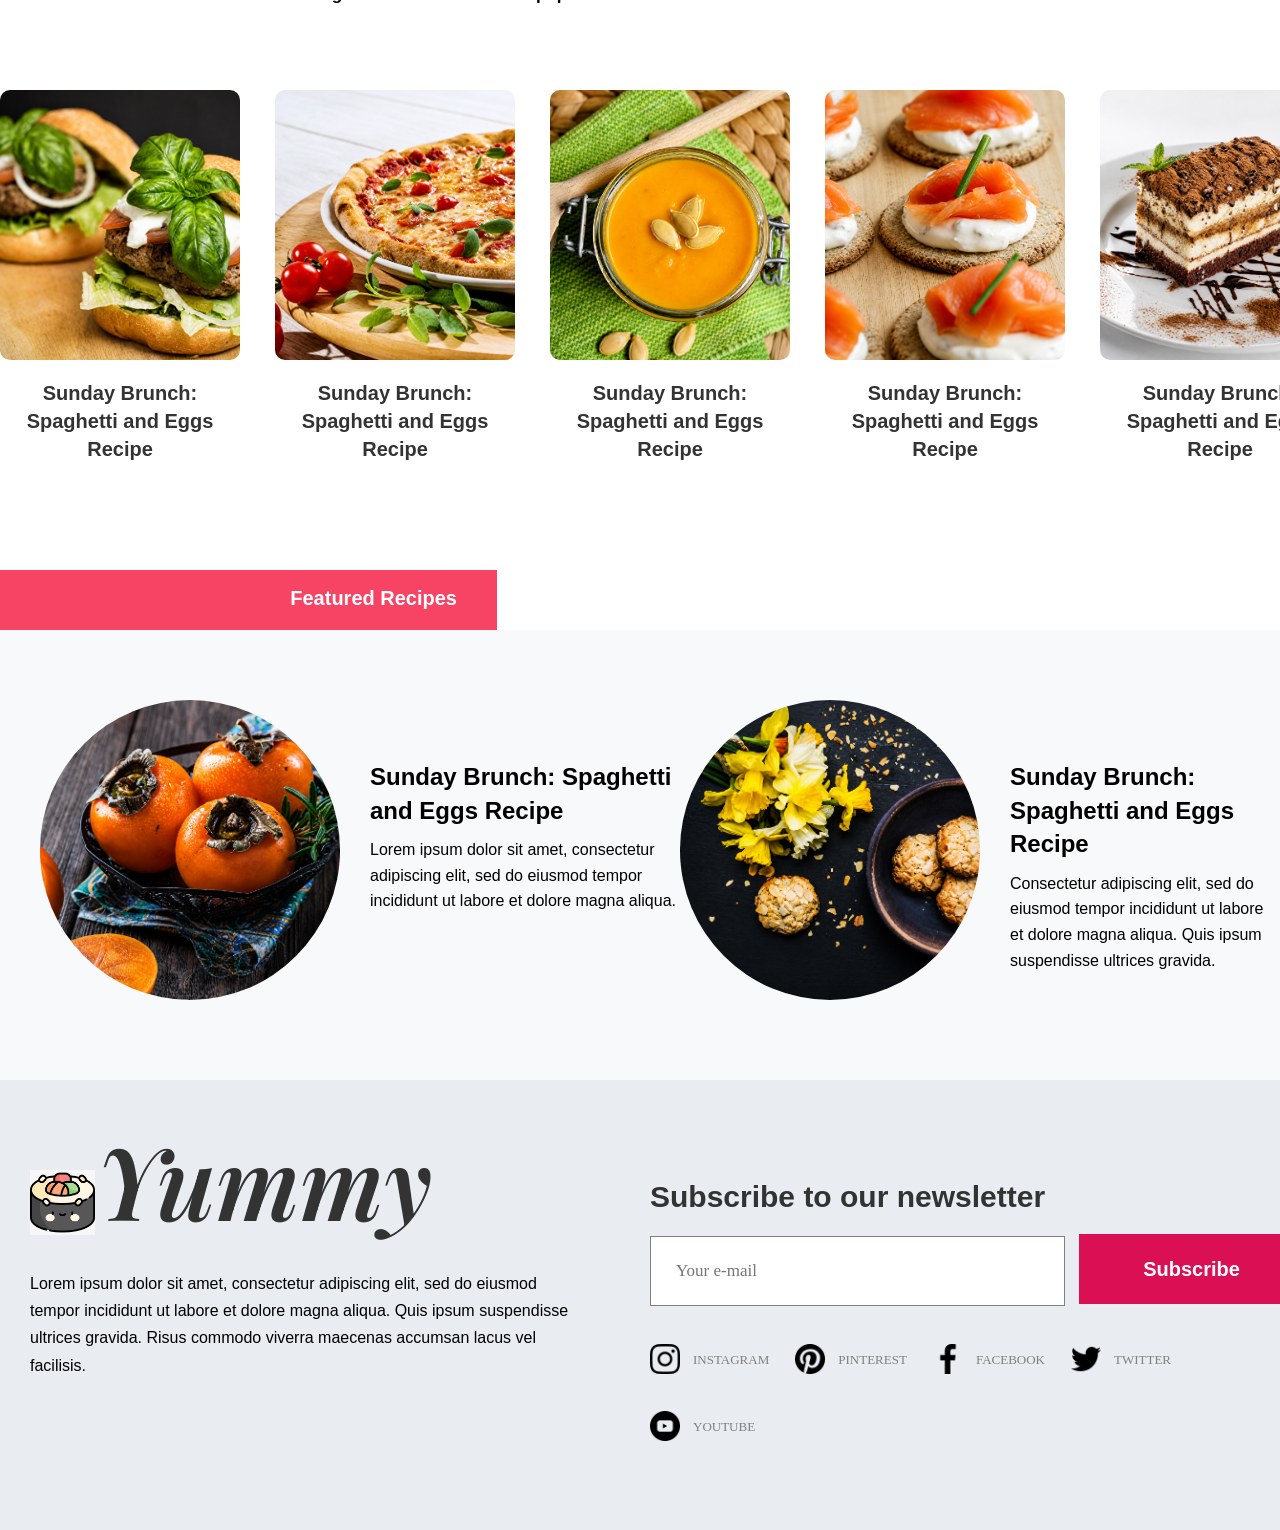
==== commit 22f130f2: "added hover effects" ====
--- a/index.html
+++ b/index.html
@@ -7,1140 +7,7 @@
     <link rel="preconnect" href="https://fonts.googleapis.com">
     <link rel="preconnect" href="https://fonts.gstatic.com" crossorigin>
     <link href="https://fonts.googleapis.com/css2?family=Playfair+Display:ital,wght@1,400..900&display=swap" rel="stylesheet">
-    <style>
-        *{
-            margin: 0;
-            padding: 0;
-            box-sizing: border-box; 
-        }
-        
-        .big-box{
-            width: 100%;
-            height: auto;
-        }
-        .yum{
-            display: flex;
-            justify-content: center;
-            align-items: end;
-            height: 150px;
-        }
-        .yum h1{
-            font-family: "Playfair Display", serif;
-            font-style: italic;
-            font-weight: 600;
-            font-size: 100px;
-            line-height: 1; 
-            color: #333333;
-        }
-        .yum img{
-            align-items: end;
-            height: 65px; 
-            width: auto; 
-            margin-right: 10px;
-        }
-        .navbar{
-            height: auto;
-            width: 100%;
-            display: flex;
-            justify-content: center;
-            align-items: center;
-            margin-top: 110px;
-            gap: 20px;
-        }
-        .navbar ul{
-            display: flex;
-            align-items: center;
-            list-style-type: none;
-            justify-content: space-evenly; 
-            margin-left: 80px;
-        }
-        .navbar ul li{
-            font-family: sans-serif;
-            font-size: 18px;
-            color: #444444;
-            cursor: pointer;
-            padding-left: 15px;
-            padding-right: 30px; 
-            border-right: 2px solid #b3b3b3;
-            text-decoration: underline 3px transparent;
-            text-underline-offset: 8px; 
-            transition: all 0.3s ease;
-            font-weight: bold;
-        }
-        .navbar ul img{
-            width: 20px;
-            height: 20px;
-            margin-left: 80px;
-        }
-        .navbar ul li:last-child {
-            border-right: none;
-            padding-right: 0; 
-        }
-        .navbar ul li:hover{
-            color: rgb(255, 0, 85);
-            text-decoration-color: rgb(255, 0, 85); 
-        }
-        
-        .pageone_images{
-            
-            width: 1415px; 
-            height: auto;
-            margin-top: 80px;
-            margin-bottom: 80px;
-            margin-left: auto;   
-            margin-right: auto;  
-            display: grid;
-            grid-template-columns: repeat(4, 330px);
-            gap: 30px;
-        }
-        .box-one{
-            height: 420px;
-            grid-row-start: 1;
-            grid-row-end: 2;
-            display: flex;
-            flex-direction: column;
-        }
-        .box-one img{
-            width: 100%;
-            height: 320px;
-            object-fit: cover;
-           
-            
-        }
-        .box-one h2{
-            font-family: sans-serif;
-            font-size: 24px;
-            color: #333333;
-            text-align: center;        
-            font-weight: bold;
-            line-height: 1.3;
-            padding-top: 30px;
-        }
-        .box-two{
-            height: 1000px;
-            grid-row-start: 1;
-            grid-row-end: 6;
-            grid-column-start: 2;
-            grid-column-end: 4;
-            padding: 0; 
-            position: relative;
-        }
-        .box-two img{
-            width: 100%;
-            height: 850px;
-            object-fit: cover;
-        }
-        .white-box{
-            height: 140px;
-            width: 90%;          
-            left: 5%;            
-            padding: 20px;
-            background-color: white;
-            position: absolute;
-            top: 790px;          
-            display: flex;
-            flex-direction: column;
-            justify-content: center;
-            align-items: center;
-            z-index: 10;
-        }
-        .white-box p{
-            font-family: sans-serif;
-            font-size: 14px;
-            color: #888888;
-            text-align: center;  
-            font-weight: 500;
-            text-transform: uppercase;
-            letter-spacing: 1px;
-        }
-        .white-box h2{
-            margin-top: 8px;
-            font-family: sans-serif;
-            font-size: 30px;
-            color: #333333;
-            text-align: center;        
-            font-weight: bold;
-            line-height: 1.2;
-        }
-        
-        .box-three{
-            width: 100%;
-            height: 420px;
-            display: flex;
-            flex-direction: column;
-        }
-        .box-three img{
-            width: 100%;
-            height: 320px;
-            object-fit: cover;
-        }
-        .box-three h2{
-            font-family: sans-serif;
-            font-size: 24px;
-            color: #333333;
-            text-align: center;        
-            font-weight: bold;
-            line-height: 1.3;
-            padding-top: 30px;
-        }
-        .box-four{
-            width: 100%;
-            height: 490px;
-        }
-        .box-four img{
-            width: 100%;
-            height: 330px;
-            object-fit: cover;
-        }
-        .box-four h2{
-            font-family: sans-serif;
-            font-size: 24px;
-            color: #333333;
-            text-align: center;        
-            font-weight: bold;
-            padding-left: 10px;
-            line-height: 1.3;
-            padding-top: 30px;
-        }
-        .box-five{
-            height: 430px;
-        }
-        .box-five img{
-            height: 330px;
-            width: 100%;
-            object-fit: cover;
-        }
-        .box-five h2{
-            font-family: sans-serif;
-            font-size: 24px;
-            color: #333333;
-            text-align: center;
-            font-weight: bold;
-            padding: 20px;
-            line-height: 1.3;
-        }
-
-        .top-recipes-red-box{
-            
-            width: 1420px;       
-            height: 60px;
-            display: flex;
-            justify-content: space-between;
-            margin-top: -90px;
-            
-        }
-        .top-recipes-red-box h3{
-            width: 35%;
-            background-color: rgb(247, 67, 100);
-            color: white;
-            display: flex;
-            justify-content: flex-end;
-            padding-right: 40px;
-            padding-top: 17px;
-            font-family: sans-serif;
-            font-size: 20px;
-        }
-        .top-recipes-red-box h1{
-             width: 70px; 
-            height: 58px;
-            display: flex;
-            justify-content: center; 
-            align-items: center;    
-            background-color: rgb(247, 67, 100);
-            color: white;
-            font-size: 30px;
-            font-weight: 960;
-            margin-right: 10px;        
-        }
-        .sec-page{
-            
-            width: 1415px;       
-            height: 1100px;
-            margin: 0 auto;
-            display: flex;
-            justify-content: flex-start; 
-            align-items: flex-start;
-            gap: 20px;
-            background-color: rgb(248, 249, 250);   
-            
-        }
-        .first-img img {
-            margin-top: 100px;
-            width: 700px;
-            height: 600px;
-            object-fit: cover;
-            display: block;
-            padding-left: 50px;
-        }
-        .right-side-wrapper{
-            width: 670px;
-            
-            display: flex;
-            gap: 40px;               
-            margin-top: 100px;  
-            padding-right: 40px;     
-        }   
-        .sec-img img{
-            
-            width: 200px;
-            height: 150px;
-            object-fit: cover;
-            display: block;
-            
-        }
-        .vertical-wrapper {
-            display: flex;
-            flex-direction: column;
-            align-items: flex-start;
-            width: 100%; 
-        }
-        .vegan-button{
-            border: 5px solid black;
-            width: 95px;
-            height: 30px;
-            background-color: rgb(236, 35, 72); 
-            color: white;
-            border: none; 
-            font-family: sans-serif;
-            font-size: 12px;
-            font-weight: bold;
-            text-transform: uppercase;
-            cursor: pointer;
-        }
-        .text-one, .text-two, .text-three, .four-text{
-            font-family: sans-serif;
-            font-size: 25px;
-            font-weight: 700;
-            margin-top: 6px;
-            margin-left: 0;
-            line-height: 1.2;
-            width: 100%; 
-            text-align: left;
-            
-        }
-        .lorem-text, .lorem-text-two, .lorem-text-three, .lorem-text-four {
-            font-family: sans-serif;
-            
-            line-height: 1.7;
-            font-size: 16px;
-            margin-top: 25px;
-            width: 100%; 
-            text-align: left;
-            color: #444444;
-        }
-        .third-img{    
-            margin-top: 100px;
-        }
-        .meat-btn{
-            margin-top: 45px;
-            width: 130px;
-            height: 30px;
-            background-color: rgb(236, 35, 72); 
-            color: white;
-            border: none; 
-            font-family: sans-serif;
-            font-size: 12px;
-            font-weight: bold;
-            text-transform: uppercase;
-            cursor: pointer;
-        }
-        .fourth-img{
-            margin-top: 100px;
-        }
-        .desert-btn{
-            margin-top: 80px;
-            width: 130px;
-            height: 30px;
-            background-color: rgb(236, 35, 72); 
-            color: white;
-            border: none; 
-            font-family: sans-serif;
-            font-size: 12px;
-            font-weight: bold;
-            text-transform: uppercase;
-            cursor: pointer;
-        }
-        .fifth-img{
-            margin-top: 80px;
-        }
-        .des-btn{
-            margin-top: 25px;
-            width: 130px;
-            height: 30px;
-            background-color: rgb(236, 35, 72); 
-            color: white;
-            border: none; 
-            font-family: sans-serif;
-            font-size: 12px;
-            font-weight: bold;
-            text-transform: uppercase;
-            cursor: pointer;
-        }
-        .de-btn{
-            
-            width: 120px;
-            height: 30px;
-            background-color: rgb(236, 35, 72); 
-            color: white;
-            border: none; 
-            font-family: sans-serif;
-            font-size: 12px;
-            font-weight: bold;
-            text-transform: uppercase;
-            cursor: pointer;
-            margin-top: 40px;
-            margin-left: 50px;
-
-        }
-        .one-pot-text{
-            font-family: sans-serif;
-            font-size: 25px;
-            font-weight: 700;
-            margin-top: 20px;
-            margin-left: 0;
-            line-height: 1.2;
-            width: 100%; 
-            margin-left: 50px;
-            
-
-        }
-        .lorem-text-five{
-            width: 700px;
-            
-            font-family: sans-serif;
-            
-            line-height: 1.7;
-            margin-left: 50px;
-
-            font-size: 16px;
-            margin-top: 25px;
-            
-            text-align: left;
-            color: #444444;
-        }
-        .third-page{
-            
-            height: 700px;
-            width: 100%;
-        }
-        .food-items{
-            
-            margin-top: 120px;       
-        }
-        .food-items ul{
-            display: flex;
-            justify-content: center;
-            list-style-type: none;
-            gap: 20px;
-            
-            
-        }
-        .food-items ul li{
-            cursor: pointer;
-            font-family: Arial, Helvetica, sans-serif;
-            font-size: 17px;
-            font-weight: 550;
-        }
-        .five-img-grid{
-            
-            margin-top: 50px;
-            width: 100%;
-            height: 300px;
-            display: grid;
-            padding: 30px;
-            justify-content: center;
-            grid-template-columns: repeat(5, 240px);
-            gap: 35px;
-        }
-        .five-img-grid p {
-            
-            font-size: 20px;            
-            font-family: sans-serif;
-            font-weight: bold;
-            color: #333333;
-            line-height: 1.4;
-            margin-top: 15px;           
-            text-align: center;         
-            display: block;             
-            width: 80%;                 
-            margin-left: auto;          
-            margin-right: auto;      
-        }
-        .img-one img{
-            
-            height: 270px;
-        }
-        .img-two img{
-            
-            height: 270px;
-        }
-        .img-three img{
-            
-            height: 270px;
-        }
-        .img-four img{
-            
-            height: 270px;
-        }
-        .img-five img{
-            
-            height: 270px;
-        }
-        .fea-recipes{
-            
-            height: 60px;
-            width: 1420px;       
-            height: 60px;
-            display: flex;
-            justify-content: space-between;
-            margin-top: -90px;
-        }
-        .fea-recipes h3{
-            width: 35%;
-            background-color: rgb(247, 67, 100);
-            color: white;
-            display: flex;
-            justify-content: flex-end;
-            padding-right: 40px;
-            padding-top: 17px;
-            font-family: sans-serif;
-            font-size: 20px;
-
-        }
-        .fea-recipes h1{
-            width: 70px; 
-            height: 58px;
-            display: flex;
-            justify-content: center; 
-            align-items: center;    
-            background-color: rgb(247, 67, 100);
-            color: white;
-            font-size: 30px;
-            font-weight: 960;
-            margin-right: 10px;   
-
-        }
-        .fourth-page{
-            
-            height: 450px;
-            background-color: rgb(248, 249, 250);
-            display: flex;
-            
-        }
-        .first-circle img{
-            
-            width: 300px;
-            height: 300px;
-            border-radius: 50%;
-            margin-top: 70px;
-            margin-left: 40px;
-
-        }
-        .second-circle img{
-            
-            width: 300px;
-            height: 300px;
-            border-radius: 50%;
-            margin-top: 70px;
-        }
-        .first{
-            
-            width: 700px;
-            display: flex;
-            flex-direction: row;
-        }
-        .circle-text-block, .right-circle-text-block{
-            width: 310px;
-            
-            margin-left: 30px;
-            margin-top: 130px;
-
-        }
-        .circle-text-block h1, .right-circle-text-block h1{
-            font-size: 24px;
-            font-family: sans-serif;
-            
-            line-height: 1.4;
-        }
-        .circle-text-block p, .right-circle-text-block p{
-            font-family: sans-serif;
-            font-size: 16px;
-            line-height: 1.6;
-            margin-top: 10px;
-            
-
-        }
-        .fifth-page{
-            
-            background-color: rgb(233, 236, 241);
-            width: 100%;
-            height: 450px;
-            display: flex;
-            justify-content: space-between;
-
-        }
-        .yummy-text{
-            
-            width: 45%;
-            height: 450px;
-            
-            
-            height: 450px;
-
-        }
-        .yummy-text h1{
-            font-family: "Playfair Display", serif;
-            font-style: italic;
-            font-weight: 600;
-            font-size: 100px;
-            line-height: 1; 
-            color: #333333;
-            margin-top: 0px;
-            margin-left: 0px;
-        }
-        .yummy-text img{
-            
-            height: 65px; 
-            margin-top: 40px;
-            margin-left: 30px;
-        }
-        .subscribe-newsletter{
-            
-            width: 50%;
-            height: 450px;
-        }
-        .subscribe-newsletter h1{
-            font-family: sans-serif;
-            font-family: 'Segoe UI', Tahoma, Geneva, Verdana, sans-serif;
-
-            font-size: 30px;
-            font-weight: 200;
-            font-weight: bold;
-            color: #333333;
-            margin-top: 100px;
-            margin-left: 10px;
-            
-
-        }
-        .yummy-box{
-            
-            display: flex;
-            margin-top: 50px;
-            
-        }
-        .yum-text-lorem{
-            
-            width: 560px;
-            margin-top: 35px;
-            font-size: 16px;
-            margin-left: 30px;
-            line-height: 1.7;
-            font-family: sans-serif;
-        }
-        .email-subs-box{
-            
-            width: 660px;
-            height: 100px;
-            margin-top: 20px;
-            margin-left: 10px;
-        }
-        .email-inp{
-            height: 70px;
-            width: 415px;
-            padding-left: 25px;
-            font-size: 17px;
-            font-family: cursive;
-            background-color: white;
-            border: 1px solid gray;
-        }
-        .sub-btn{
-            height: 70px;
-            width: 225px;
-            margin-left: 10px;
-            cursor: pointer;
-            background-color: rgb(219, 15, 83);
-            font-size: 20px;
-            font-weight: 600;
-            color: white;
-            font-family: 'Segoe UI', Tahoma, Geneva, Verdana, sans-serif;
-            border: none;
-        }
-        .insta-face-box{
-            
-            height: 120px;
-            width: 560px;
-            margin-left: 10px;
-            display: flex;           
-            flex-wrap: wrap;
-            gap: 13px;
-            font-size: 13px;
-            margin-top: 10px;
-            color: rgb(128, 128, 128);
-           
-        }
-        .insta, .pint-logo, .facebook-logo, .twitter-logo, .youtube-logo{
-            
-            display: flex;
-            gap: 12px;
-        }
-        .insta img, .pint-logo img, .facebook-logo img, .twitter-logo img, .youtube-logo img{
-            height: 30px;
-            width: 30px;
-            
-        }
-        .inst-text, .pint-text, .face-text, .twit-text, .you-text{
-            
-            margin-top: 8px;
-            
-        }
-        .dropdown{
-            position: relative;
-
-        }
-        .navbar ul .dropdown-menu{
-            display: flex;
-            visibility: hidden;
-            
-            position: absolute;
-            background-color: white;
-            box-shadow: 0px 8px 16px 0px rgba(0,0,0,0.1);
-            width: 210px;
-            
-            flex-direction: column;
-            z-index: 1;
-            margin-top: 9px;    
-            margin-left: 0px;
-            padding-top: 15px;
-            padding-bottom: 5px;
-            padding-left: 15px;
-            transition: all 0.3s ease;
-            transform: translateY(30px);
-        }
-        .navbar ul .dropdown:hover .dropdown-menu {
-            display: flex;
-            transform: translateY(0);
-            visibility: visible;
-        }
-        .navbar ul .dropdown-menu li{
-            
-            border-right: none;
-            text-decoration: none;
-            width: 100%;
-            padding: 10px;
-            
-            
-            font-family: 'Franklin Gothic Medium', 'Arial Narrow', Arial, sans-serif;
-        }
-        .navbar ul .dropdown-menu li:hover{
-            color: rgb(255, 0, 85);
-        }
-        .navbar ul li a {
-            text-decoration: none; 
-            color: inherit; 
-        }
-        .photo-packet {
-            position: relative;
-            width: 100%;
-            height: fit-content; 
-            display: flex; 
-            overflow: hidden; 
-        }
-
-        
-        .red-box {
-            position: absolute;
-            top: 0;
-            left: 0;
-            width: 100%;
-            height: 100%; 
-            background-color: rgba(231, 32, 69, 0.6); 
-            display: flex;
-            justify-content: center;
-            align-items: center;
-            color: white;
-            font-size: 60px;
-            opacity: 0; 
-            transition: all 0.3s ease; 
-        }
-
-        .photo-packet:hover .red-box {
-            opacity: 1;
-            cursor: pointer;
-        }
-        .most-popular-btn, .vegetarian-box, .meat-lover-box, .gluten-free-box{
-            
-            width: 170px;
-            height: 70px;
-            display: flex;
-            justify-content: center;
-            align-items: center;
-        }
-        .food-items ul li:focus {
-            background-color: rgb(231, 32, 69);
-            color: white;
-            border-radius: 3px;
-        }
-        
-        .third-page:has(.most-popular-btn:focus) .img-four,
-        .third-page:has(.most-popular-btn:focus) .img-five
-        {
-            display: none;
-        }
-
-        
-
-        .third-page:has(.meat-lover-box:focus) .img-one,
-        .third-page:has(.meat-lover-box:focus) .img-two{
-            visibility: hidden;
-
-        }
-
-        .third-page:has(.gluten-free-box:focus) .img-one, 
-        .third-page:has(.gluten-free-box:focus) .img-two,
-        .third-page:has(.gluten-free-box:focus) .img-three,
-        .third-page:has(.gluten-free-box:focus) .img-four{
-            visibility: hidden;
-        }
-
-        /* ---------------------------------------------------- */
-        /* NAYI 625px WALI MEDIA QUERY YAHAN ADD KI GAYI HAI */
-        /* ---------------------------------------------------- */
-        @media screen and (max-width: 625px) {
-            /* Yahan par aap 625px screen size ke liye apni CSS likh sakte hain */
-            
-        }
-
-        /* ---------------------------------------------------- */
-        /* EXISTING 390px WALI MEDIA QUERY */
-        /* ---------------------------------------------------- */
-        @media screen and (max-width:390px) {
-            .yum h1{
-                font-size: 50px;
-            }
-            .yum img{
-                width: 50px;
-                height: 50px;
-            }
-
-            
-            .navbar {
-                margin-top: 20px;
-                width: 100%;
-                padding: 10px;
-            }
-            
-            .navbar ul {
-                margin-left: 0;
-                display: flex;
-                flex-direction: row; 
-                justify-content: space-between; 
-                width: 90%;
-                gap: 5px;            
-                overflow-x: auto;    
-            }
-            .navbar ul li {
-                font-size: 11px;     
-                padding-left: 2px;
-                padding-right: 9px;
-                border-right: 1px solid #b3b3b3; 
-                
-            }
-            
-            .navbar ul li:last-child {
-                border-right: none;
-            }
-            
-            .navbar ul img {
-                width: 14px;
-                height: 14px;
-                margin-left: 5px;
-            }
-            .pageone_images{
-                display: flex;
-                flex-direction: column;
-                margin-top: 20px;
-            }
-            .box-one{
-                margin-bottom: 0px;
-            }
-
-            .box-one img{
-                margin-top: 10px;
-                margin-left: 20px;
-                margin-right: 20px;
-                width: 350px;
-            }
-            .box-one h2{
-                margin-left: 40px;
-                margin-top: 0px;
-                width: 300px;
-                font-size: 18px;
-            }
-            .box-two img{
-                margin-left: 20px;
-                width: 350px;
-            }
-            .white-box{
-                width: 250px;
-            }
-            .white-box p{
-                margin-top: 0px;
-            }
-            .white-box h2{
-                font-size: 20px;
-            }
-            .box-three img{
-                width: 350px;
-                margin-top: 10px;
-                margin-left: 20px;
-                margin-right: 20px;
-            }
-            .box-three{
-                margin-top: 0px;
-            }
-            .box-three h2{
-                margin-left: 40px;
-                margin-top: 0px;
-                width: 300px;
-                font-size: 18px;
-            }
-            .box-four{
-                margin-top: 0px;
-            }
-            .box-four img{
-                width: 350px;
-                margin-top: 10px;
-                margin-left: 20px;
-                margin-right: 20px;
-
-            }
-            .box-four h2{
-                margin-left: 50px;
-                width: 250px;
-                font-size: 18px;
-
-            }
-            .box-five img{
-                width: 350px;
-                margin-top: 10px;
-                margin-left: 20px;
-                margin-right: 20px;
-
-            }
-            .box-five h2{
-                margin-left: 60px;
-                font-size: 18px;
-                width: 250px;
-                height: 30px;
-            }
-            .top-recipes-red-box{
-                width: 400px;
-                
-               
-
-            }
-            .top-recipes-red-box h3{
-                font-size: 15px;
-                width: 220px;
-                height: 50px;
-
-            }
-            .top-recipes-red-box h1{
-                height: 50px;
-
-            }
-           
-
-            .first-img img {
-                margin-top: 50px;
-                width: 350px;
-                height: 400px;
-                object-fit: cover;
-                display: block;
-                padding: 0;
-                margin: 20px;
-               
-
-            }
-            .de-btn{
-                margin-top: 10px;
-                width: 300px;
-                height: 60px;
-            }
-            .one-pot-text{
-                font-size: 14px;
-                margin-left: 60px;
-            }
-            .lorem-text-five{
-                margin-left: 50px;
-                width: 300px;
-                text-align: center;
-                font-size: 12px;
-            }
-            .sec-page{
-                display: flex;
-                flex-direction: column;
-            }
-            .right-side-wrapper{
-                margin-bottom: 400px;
-                width: 370px;
-            }
-            .sec-img img{
-                width: 230px;
-                height: 200px;
-                margin-left: 20px;
-            }
-           
-            .third-page{
-                margin-top: 850px;
-            }
-            .vertical-wrapper{
-                display: flex;
-                flex-direction: column;
-            }
-            .vertical-wrapper button{
-                font-size: 13px;
-                width: 70px;
-            }
-            .vertical-wrapper p{
-                margin-top: 0px;
-                width: 100px;
-                font-size: 12px;
-            }
-            .food-items ul li{
-                margin-left: 20px;
-                font-size: 15px;
-            }
-            .five-img-grid{
-                margin-top: 650px;
-                display: flex;
-                flex-direction: column;
-            }
-            .five-img-grid img{
-                width: 330px;
-                height: 200px;
-            }
-            .fea-recipes{
-                margin-top: 1000px;
-                width: 400px;
-
-            }
-            .fea-recipes h3{
-                width: 200px;
-                font-size: 17px;
-            }
-            .fourth-page {
-                height: auto; 
-                flex-direction: column; 
-                align-items: center;
-                padding: 30px 15px; 
-            }
-
-            .first {
-                width: 100%; 
-                flex-direction: column;
-                align-items: center;
-            }
-
-            .first-circle img, 
-            .second-circle img {
-                width: 250px; 
-                height: 250px;
-                margin-top: 20px;
-                margin-left: 0;   
-            }
-
-            .circle-text-block, 
-            .right-circle-text-block {
-                width: 100%; 
-                margin-left: 0;
-                margin-top: 20px;
-                text-align: center; 
-            }
-
-            .circle-text-block h1, 
-            .right-circle-text-block h1 {
-                font-size: 20px; 
-            }
-            .fifth-page {
-                height: auto; 
-                flex-direction: column; 
-                padding: 30px 15px; 
-            }
-
-            .yummy-text, 
-            .subscribe-newsletter {
-                width: 100%; 
-                height: auto;
-            }
-
-            
-            .yummy-box {
-                margin-top: 10px;
-                justify-content: center; 
-                align-items: center;
-            }
-            .yummy-text h1 {
-                font-size: 50px; 
-                margin-top: 0;
-            }
-            .yummy-text img {
-                height: 40px; 
-                margin-top: 5px;
-                margin-left: 10px;
-            }
-
-            .yum-text-lorem {
-                width: 100%; 
-                margin-left: 0;
-                margin-top: 20px;
-                text-align: center; 
-                padding: 0 10px;
-            }
-
-           
-            .subscribe-newsletter h1 {
-                font-size: 24px;
-                margin-top: 40px;
-                margin-left: 0;
-                text-align: center; 
-            }
-
-            .email-subs-box {
-                width: 100%; 
-                height: auto;
-                margin-top: 20px;
-                margin-left: 0;
-                display: flex;
-                flex-direction: column; 
-                gap: 15px; 
-            }
-
-            .email-inp {
-                width: 100%; 
-                height: 55px; 
-                margin-left: 0;
-            }
-
-            .sub-btn {
-                width: 100%; 
-                height: 55px;
-                margin-left: 0;
-                font-size: 18px;
-            }
-
-            
-            .insta-face-box {
-                width: 100%; 
-                height: auto;
-                margin-left: 0;
-                margin-top: 30px;
-                justify-content: center; 
-            }
-            
-        }
-
-    </style>
+    <link rel="stylesheet" href="index_page.css">
 </head>
 <body>
     <div class="big-box">
@@ -1149,7 +16,47 @@
             <h1>Yummy</h1>
         </div>
 
+       <div class="slides-container">
+
+        <div class="slide slide1">
+            <img src="./assets/burger with  french fries image.png" alt="">
+                <div class="slide-text">
+                    <h2>Ultimate Comfort Food</h2>
+                    <p>Craving a juicy burger and crispy fries? Dive into our delicious meals.</p>
+                </div>
+        </div>
+
+        
+            
+
+        <div class="slide slide2">
+            <img src="./assets/grid-img-one.png" alt="">
+            <div class="slide-text">
+                <h2>Crispy Fried Chicken</h2>
+                <p>Golden, crunchy, and perfectly seasoned. Every bite is a flavor explosion.</p>
+            </div>
+        </div>
+
+        <div class="slide slide3">
+            <img src="https://cdn.pixabay.com/photo/2020/05/17/04/22/pizza-5179939_1280.jpg" alt="">
+            <div class="slide-text">
+                <h2>Cheesy Pepperoni Pizza</h2>
+                <p>Hot out of the oven with a perfect crust, melting cheese, and savory toppings.</p>
+            </div>
+        </div>
+
+        <div class="slide slide4">
+            <img src="https://www.lifeberrys.com/img/article/paneer-kathi-roll-1668598766-lb.jpg" alt="">
+            <div class="slide-text">
+                <h2>Spicy Paneer Roll</h2>
+                <p>A perfect blend of authentic Indian spices, soft paneer, and a warm, flaky wrap.</p>
+            </div>
+        </div>
+
+        </div>
+
         <div class="navbar">
+            <img class="ham-img"  src="https://thfvnext.bing.com/th?q=3+Horizontal+Lines+Symbol&w=120&h=120&c=1&rs=1&qlt=70&o=7&cb=1&dpr=1.8&pid=InlineBlock&rm=3&mkt=en-IN&cc=IN&setlang=en&adlt=moderate&t=1&mw=247" alt="">
                 <ul>
                     <li><a href="./index.html">Home</a></li>
                     
@@ -1169,7 +76,7 @@
                     <li><a href="./contact.html">Contact</a></li>
                     <li> <a href="./search_page.html"><img src="./assets/searachbar.jpeg" alt=""></a>  </li>
                 </ul>
-            </div>
+        </div>
 
         <div class="pageone_images">
             <div class="box-one"> 
@@ -1232,7 +139,7 @@
                 <div class="sec-img">
                     <img class="second-img" src="./assets/yummy_page1_7th image.png" alt="">
                     <img class="third-img" src="./assets/second-page-3rd image.png" alt="">
-                    <img  class="fourth-img" src="./assets/second-page 4th image.png" alt="">
+                    <img class="fourth-img" src="./assets/second-page 4th image.png" alt="">
                     <img class="fifth-img" src="./assets/sec-image 5th image.png" alt="">
                 </div>
 
@@ -1269,6 +176,8 @@
                 </ul>
             </nav>
 
+           <div class="marquee-wrapper">
+    
             <div class="five-img-grid">
                 <div class="img-one">
                     <img src="./assets/grid-img-one.png" alt="">
@@ -1290,7 +199,30 @@
                     <img src="./assets/grid-img-five.png" alt="">
                     <p>Sunday Brunch: Spaghetti and Eggs Recipe</p>
                 </div>
-            </div>
+
+                <div class="img-one">
+                    <img src="./assets/grid-img-one.png" alt="">
+                    <p>Sunday Brunch: Spaghetti and Eggs Recipe</p>
+                </div>
+                <div class="img-two">
+                    <img src="./assets/grid-img-two.png" alt="">
+                    <p>Sunday Brunch: Spaghetti and Eggs Recipe</p>
+                </div>
+                <div class="img-three">
+                    <img src="./assets/grid-img-three.png" alt="">
+                    <p>Sunday Brunch: Spaghetti and Eggs Recipe</p>
+                </div>
+                <div class="img-four">
+                    <img src="./assets/grid-img-four.png" alt="">
+                    <p>Sunday Brunch: Spaghetti and Eggs Recipe</p>
+                </div>
+                <div class="img-five">
+                    <img src="./assets/grid-img-five.png" alt="">
+                    <p>Sunday Brunch: Spaghetti and Eggs Recipe</p>
+                </div>
+            </div>
+
+        </div>
 
            
 
--- a/index_page.css
+++ b/index_page.css
@@ -0,0 +1,1488 @@
+
+        *{
+            margin: 0;
+            padding: 0;
+            box-sizing: border-box; 
+        }
+        
+        body, html {
+            overflow-x: hidden; 
+        }
+
+        .big-box{
+            width: 100%;
+            height: auto;
+            overflow-x: hidden;
+        }
+        .yum{
+            display: flex;
+            justify-content: center;
+            align-items: end;
+            height: 150px;
+        }
+        .yum h1{
+            font-family: "Playfair Display", serif;
+            font-style: italic;
+            font-weight: 600;
+            font-size: 100px;
+            line-height: 1; 
+            color: #333333;
+        }
+
+       
+
+        .yum img{
+            align-items: end;
+            height: 65px; 
+            width: auto; 
+            margin-right: 10px;
+            animation: moving 3s ease-in-out infinite;
+        }
+        @keyframes moving {
+            0% { transform: translateY(0px); 
+            }
+            50% { transform: translateY(-10px); 
+            }
+            100% { transform: translateY(0px); 
+            }
+            
+        }
+        .navbar{
+            height: auto;
+            width: 100%;
+            display: flex;
+            justify-content: center;
+            align-items: center;
+            margin-top: 110px;
+            gap: 20px;
+            position: absolute;  
+            top: 100px;              
+            left: 0;             
+            width: 100%;        
+            display: flex;
+            justify-content: center; 
+            z-index: 999;
+        }
+        .navbar ul{
+            display: flex;
+            align-items: center;
+            list-style-type: none;
+            margin-left: 80px;
+            width: 850px;
+            height: 100px;
+            justify-content: space-between;
+            align-items: center;
+
+        }
+        .navbar ul li{
+            color: white;
+            font-family: sans-serif;
+            font-size: 18px;
+            cursor: pointer;
+            padding-left: 15px;
+            padding-right: 30px; 
+            border-right: 2px solid #b3b3b3;
+            
+            text-underline-offset: 8px; 
+            transition: all 0.3s ease;
+            font-weight: bold;
+            z-index: 1;
+            margin-left: 10px;
+            text-shadow: 2px 2px 5px rgba(0, 0, 0, 0.9);
+        }
+
+        .navbar ul .dropdown-menu li,
+        .navbar ul .dropdown-menu li a {
+            text-shadow: none; 
+            color: #444444;    
+        }
+       
+        .navbar ul img{
+            width: 20px;
+            height: 20px;
+            margin-left: 80px;
+        }
+        .ham-img{
+            display: none;
+        }
+
+        
+     
+
+        .navbar ul li:last-child {
+            border-right: none;
+            padding-right: 0; 
+        }
+        .navbar ul li:hover{
+            color: rgb(255, 0, 85);
+            text-decoration-color: rgb(255, 0, 85); 
+            transform: scale(1.1);
+        }
+        
+        .pageone_images{
+            width: 1415px; 
+            height: auto;
+            margin-top: 80px;
+            margin-bottom: 80px;
+            margin-left: auto;   
+            margin-right: auto;  
+            display: grid;
+            grid-template-columns: repeat(4, 330px);
+            gap: 30px;
+        }
+        .box-one{
+            height: 420px;
+            grid-row-start: 1;
+            grid-row-end: 2;
+            display: flex;
+            flex-direction: column;
+            
+        }
+
+        /* @keyframes place_exchange {
+            from{
+                transform: translate(0,0);
+            }
+            to {
+                transform: translateY(33vw);
+            }
+            
+        } */
+
+        .box-one img{
+            width: 100%;
+            height: 320px;
+            object-fit: cover;
+        }
+        .box-one h2{
+            font-family: sans-serif;
+            font-size: 24px;
+            color: #333333;
+            text-align: center;        
+            font-weight: bold;
+            line-height: 1.3;
+            padding-top: 30px;
+        }
+        .box-two{
+            height: 1000px;
+            grid-row-start: 1;
+            grid-row-end: 6;
+            grid-column-start: 2;
+            grid-column-end: 4;
+            padding: 0; 
+            position: relative;
+        }
+        .box-two img{
+            width: 100%;
+            height: 850px;
+            object-fit: cover;
+        }
+        .white-box{
+            height: 140px;
+            width: 90%;          
+            left: 5%;            
+            padding: 20px;
+            background-color: white;
+            position: absolute;
+            top: 790px;          
+            display: flex;
+            flex-direction: column;
+            justify-content: center;
+            align-items: center;
+            z-index: 10;
+        }
+        .white-box p{
+            font-family: sans-serif;
+            font-size: 14px;
+            color: #888888;
+            text-align: center;  
+            font-weight: 500;
+            text-transform: uppercase;
+            letter-spacing: 1px;
+        }
+        .white-box h2{
+            margin-top: 8px;
+            font-family: sans-serif;
+            font-size: 30px;
+            color: #333333;
+            text-align: center;        
+            font-weight: bold;
+            line-height: 1.2;
+        }
+        
+        .box-three{
+            width: 100%;
+            height: 420px;
+            display: flex;
+            flex-direction: column;
+            
+        }
+        /* @keyframes move_down {
+            from {
+                transform: translateY(0,0);
+            }
+            to {
+                transform: translateY(33vw);
+            }
+            
+        } */
+        .box-three img{
+            width: 100%;
+            height: 320px;
+            object-fit: cover;
+        }
+        .box-three h2{
+            font-family: sans-serif;
+            font-size: 24px;
+            color: #333333;
+            text-align: center;        
+            font-weight: bold;
+            line-height: 1.3;
+            padding-top: 30px;
+        }
+        .box-four{
+            width: 100%;
+            height: 490px;
+            
+            
+        }
+        /* @keyframes moveup {
+            from {
+                transform: translateY(0,0);
+
+            }
+
+            to {
+                transform: translateY(-32vw);
+            }
+            
+        } */
+        .box-four img{
+            width: 100%;
+            height: 330px;
+            object-fit: cover;
+        }
+        .box-four h2{
+            font-family: sans-serif;
+            font-size: 24px;
+            color: #333333;
+            text-align: center;        
+            font-weight: bold;
+            padding-left: 10px;
+            line-height: 1.3;
+            padding-top: 30px;
+        }
+        .box-five{
+            height: 430px;
+            
+        }
+        /* @keyframes move_up {
+            from {
+                transform: translate(0,0);
+            }
+            to {
+                transform: translateY(-32vw);
+            }
+            
+        } */
+        .box-five img{
+            height: 330px;
+            width: 100%;
+            object-fit: cover;
+        }
+        .box-five h2{
+            font-family: sans-serif;
+            font-size: 24px;
+            color: #333333;
+            text-align: center;
+            font-weight: bold;
+            padding: 20px;
+            line-height: 1.3;
+        }
+
+        .top-recipes-red-box{
+            width: 1420px;       
+            height: 60px;
+            display: flex;
+            justify-content: space-between;
+            margin-top: -90px;
+        }
+        .top-recipes-red-box h3{
+            width: 35%;
+            background-color: rgb(247, 67, 100);
+            color: white;
+            display: flex;
+            justify-content: flex-end;
+            padding-right: 40px;
+            padding-top: 17px;
+            font-family: sans-serif;
+            font-size: 20px;
+        }
+        .top-recipes-red-box h1{
+            width: 70px; 
+            height: 58px;
+            display: flex;
+            justify-content: center; 
+            align-items: center;    
+            background-color: rgb(247, 67, 100);
+            color: white;
+            font-size: 30px;
+            font-weight: 960;
+            margin-right: 10px;        
+        }
+        .sec-page{
+            width: 1415px;       
+            height: 1100px;
+            margin: 0 auto;
+            display: flex;
+            justify-content: flex-start; 
+            align-items: flex-start;
+            gap: 20px;
+            background-color: rgb(248, 249, 250);   
+        }
+       
+        .first-img img {
+            margin-top: 100px;
+            width: 700px;
+            height: 600px;
+            object-fit: cover;
+            display: block;
+            padding-left: 50px;
+            animation: small 5s ease infinite;
+        }
+        @keyframes small {
+            from {
+                transform: scale(0);
+            }
+            to{
+                transform: scale(1.1);
+            }
+            
+        }
+
+        .right-side-wrapper{
+            width: 670px;
+            display: flex;
+            gap: 40px;               
+            margin-top: 100px;  
+            padding-right: 40px;     
+            
+            
+        }   
+        /* @keyframes comestop {
+            from {
+                transform: translateY(0,0);
+
+            }
+            to {
+                transform: translateY(100vw);
+            }
+
+            
+        } */
+
+
+        .sec-img img{
+            width: 200px;
+            height: 150px;
+            object-fit: cover;
+            display: block;
+        }
+        
+
+
+        .vertical-wrapper {
+            display: flex;
+            flex-direction: column;
+            align-items: flex-start;
+            width: 100%; 
+        }
+        .vegan-button{
+            border: 5px solid black;
+            width: 95px;
+            height: 30px;
+            background-color: rgb(236, 35, 72); 
+            color: white;
+            border: none; 
+            font-family: sans-serif;
+            font-size: 12px;
+            font-weight: bold;
+            text-transform: uppercase;
+            cursor: pointer;
+            transition: 1s ease;
+
+        }
+        .vegan-button:hover{
+            box-shadow: 0px 8px 16px 0px rgba(255, 6, 6, 0.894);
+
+        }
+
+        .text-one, .text-two, .text-three, .four-text{
+            font-family: sans-serif;
+            font-size: 25px;
+            font-weight: 700;
+            margin-top: 6px;
+            margin-left: 0;
+            line-height: 1.2;
+            width: 100%; 
+            text-align: left;
+        }
+        .lorem-text, .lorem-text-two, .lorem-text-three, .lorem-text-four {
+            font-family: sans-serif;
+            line-height: 1.7;
+            font-size: 16px;
+            margin-top: 25px;
+            width: 100%; 
+            text-align: left;
+            color: #444444;
+        }
+        .third-img{    
+            margin-top: 100px;
+        }
+        
+        .meat-btn{
+            margin-top: 45px;
+            width: 130px;
+            height: 30px;
+            background-color: rgb(236, 35, 72); 
+            color: white;
+            border: none; 
+            font-family: sans-serif;
+            font-size: 12px;
+            font-weight: bold;
+            text-transform: uppercase;
+            cursor: pointer;
+            transition: 1s ease;
+        }
+        .meat-btn:hover{
+            box-shadow: 0px 8px 16px 0px rgba(255, 6, 6, 0.894);
+            
+        }
+        .fourth-img{
+            margin-top: 100px;
+        }
+        .desert-btn{
+            margin-top: 80px;
+            width: 130px;
+            height: 30px;
+            background-color: rgb(236, 35, 72); 
+            color: white;
+            border: none; 
+            font-family: sans-serif;
+            font-size: 12px;
+            font-weight: bold;
+            text-transform: uppercase;
+            cursor: pointer;
+        }
+        .fifth-img{
+            margin-top: 80px;
+        }
+        .des-btn{
+            margin-top: 25px;
+            width: 130px;
+            height: 30px;
+            background-color: rgb(236, 35, 72); 
+            color: white;
+            border: none; 
+            font-family: sans-serif;
+            font-size: 12px;
+            font-weight: bold;
+            text-transform: uppercase;
+            cursor: pointer;
+            transition: 1s ease;
+        }
+        .des-btn:hover{
+            box-shadow: 0px 8px 16px 0px rgba(255, 6, 6, 0.894);
+
+        }
+        .de-btn{
+            width: 120px;
+            height: 30px;
+            background-color: rgb(236, 35, 72); 
+            color: white;
+            border: none; 
+            font-family: sans-serif;
+            font-size: 12px;
+            font-weight: bold;
+            text-transform: uppercase;
+            cursor: pointer;
+            margin-top: 40px;
+            margin-left: 50px;
+            transition: 1s ease;
+        }
+        .de-btn:hover{
+            box-shadow: 1px 2px 3px 3px red;
+        }
+        .one-pot-text{
+            font-family: sans-serif;
+            font-size: 25px;
+            font-weight: 700;
+            margin-top: 20px;
+            margin-left: 0;
+            line-height: 1.2;
+            width: 100%; 
+            margin-left: 50px;
+        }
+        .lorem-text-five{
+            width: 700px;
+            font-family: sans-serif;
+            line-height: 1.7;
+            margin-left: 50px;
+            font-size: 16px;
+            margin-top: 25px;
+            text-align: left;
+            color: #444444;
+        }
+        .third-page{
+            height: 700px;
+            width: 100%;
+        }
+        .food-items{
+            margin-top: 120px;       
+        }
+        .food-items ul{
+            display: flex;
+            justify-content: center;
+            list-style-type: none;
+            gap: 20px;
+        }
+        .food-items ul li{
+            cursor: pointer;
+            font-family: Arial, Helvetica, sans-serif;
+            font-size: 17px;
+            font-weight: 550;
+        }
+               
+        .marquee-wrapper {
+            width: 100%;
+            overflow: hidden;
+            margin-top: 50px;
+        }
+
+        .five-img-grid {
+            display: flex;
+            gap: 35px;
+            width: max-content;
+            padding: 10px 0;
+            
+           
+            animation: scrollImages 15s linear infinite;
+        }
+
+        
+        .five-img-grid:hover {
+            animation-play-state: paused;
+        }
+
+        
+        .img-one, .img-two, .img-three, .img-four, .img-five {
+            width: 240px; 
+            flex-shrink: 0; 
+            transition: transform 0.3s ease;
+            cursor: pointer;
+        }
+
+        
+        .img-one:hover, .img-two:hover, .img-three:hover, .img-four:hover, .img-five:hover {
+            transform: scale(1.05);
+        }
+
+       
+        .img-one img, .img-two img, .img-three img, .img-four img, .img-five img {
+            width: 100%;
+            height: 270px;
+            object-fit: cover;
+            border-radius: 10px; 
+        }
+
+        
+        .five-img-grid p {
+            font-size: 20px;            
+            font-family: sans-serif;
+            font-weight: bold;
+            color: #333333;
+            line-height: 1.4;
+            margin-top: 15px;           
+            text-align: center;         
+            display: block;             
+            width: 80%;                 
+            margin-left: auto;          
+            margin-right: auto;      
+        }
+
+        
+
+        @keyframes scrollImages {
+            from { 
+                transform: translateX(0); 
+            }
+            to { 
+                transform: translateX(-1375px); 
+            }
+        }
+        .fea-recipes{
+            height: 60px;
+            width: 1420px;       
+            display: flex;
+            justify-content: space-between;
+            margin-top: -90px;
+        }
+        .fea-recipes h3{
+            width: 35%;
+            background-color: rgb(247, 67, 100);
+            color: white;
+            display: flex;
+            justify-content: flex-end;
+            padding-right: 40px;
+            padding-top: 17px;
+            font-family: sans-serif;
+            font-size: 20px;
+        }
+        .fea-recipes h1{
+            width: 70px; 
+            height: 58px;
+            display: flex;
+            justify-content: center; 
+            align-items: center;    
+            background-color: rgb(247, 67, 100);
+            color: white;
+            font-size: 30px;
+            font-weight: 960;
+            margin-right: 10px;   
+        }
+        .fourth-page{
+            height: 450px;
+            background-color: rgb(248, 249, 250);
+            display: flex;
+        }
+        .first-circle img, .second-circle img{
+            width: 300px;
+            height: 300px;
+            border-radius: 50%;
+            margin-top: 70px;
+            margin-left: 40px;
+        }
+        .first-circle{
+            animation: circlemove 3s ease infinite;
+        }
+        @keyframes circlemove {
+            from {
+                transform: translate(0,0);
+            }
+            to {
+                transform: translateX(45vw);
+            }
+            
+        }
+        .second-circle{
+            animation: moving_left 3s ease infinite;
+        }
+
+        @keyframes moving_left {
+            from {
+                transform: translate(0,0);
+            }
+
+            to {
+                transform: translateX(-45vw);
+            }
+            
+        }
+
+
+        .second-circle img{
+            margin-left: 0;
+        }
+        .first{
+            width: 700px;
+            display: flex;
+            flex-direction: row;
+        }
+        .circle-text-block, .right-circle-text-block{
+            width: 310px;
+            margin-left: 30px;
+            margin-top: 130px;
+            cursor: pointer;
+        }
+        .circle-text-block h1:hover{
+            transform: scale(1.1);
+        }
+        .right-circle-text-block h1:hover{
+            transform: scale(1.1);
+        }
+
+        .circle-text-block h1, .right-circle-text-block h1{
+            font-size: 24px;
+            font-family: sans-serif;
+            line-height: 1.4;
+            transition: 2s ease;
+        }
+        .circle-text-block p, .right-circle-text-block p{
+            font-family: sans-serif;
+            font-size: 16px;
+            line-height: 1.6;
+            margin-top: 10px;
+            transition: 2s ease;
+
+        }
+        .fifth-page{
+            background-color: rgb(233, 236, 241);
+            width: 100%;
+            height: 450px;
+            display: flex;
+            justify-content: space-between;
+        }
+        .yummy-text{
+            width: 45%;
+            height: 450px;
+        }
+        .yummy-text h1{
+            font-family: "Playfair Display", serif;
+            font-style: italic;
+            font-weight: 600;
+            font-size: 100px;
+            line-height: 1; 
+            color: #333333;
+            margin-top: 0px;
+            margin-left: 0px;
+        }
+        .yummy-text img{
+            height: 65px; 
+            margin-top: 40px;
+            margin-left: 30px;
+            animation: floatYummy 3s ease-in-out infinite;
+        }
+            @keyframes floatYummy {
+            0% { transform: translateY(0px); 
+            }
+            50% { transform: translateY(-10px); 
+            }
+            100% { transform: translateY(0px); 
+            }
+            }
+        
+        .subscribe-newsletter{
+            width: 50%;
+            height: 450px;
+        }
+        .subscribe-newsletter h1{
+            font-family: 'Segoe UI', Tahoma, Geneva, Verdana, sans-serif;
+            font-size: 30px;
+            font-weight: bold;
+            color: #333333;
+            margin-top: 100px;
+            margin-left: 10px;
+        
+        }
+        
+        .yummy-box{
+            display: flex;
+            margin-top: 50px;
+        }
+        .yum-text-lorem{
+            width: 560px;
+            margin-top: 35px;
+            font-size: 16px;
+            margin-left: 30px;
+            line-height: 1.7;
+            font-family: sans-serif;
+        }
+        .email-subs-box{
+            width: 660px;
+            height: 100px;
+            margin-top: 20px;
+            margin-left: 10px;
+        }
+        .email-inp{
+            height: 70px;
+            width: 415px;
+            padding-left: 25px;
+            font-size: 17px;
+            font-family: cursive;
+            background-color: white;
+            border: 1px solid gray;
+        }
+        .sub-btn{
+            height: 70px;
+            width: 225px;
+            margin-left: 10px;
+            cursor: pointer;
+            background-color: rgb(219, 15, 83);
+            font-size: 20px;
+            font-weight: 600;
+            color: white;
+            font-family: 'Segoe UI', Tahoma, Geneva, Verdana, sans-serif;
+            border: none;
+            transition: ease;
+        }
+        .sub-btn:hover{
+            background-color: rgb(64, 64, 163);
+            border: 1px solid gray;
+            color: white;
+            cursor: pointer;
+
+        }
+        .insta-face-box{
+            height: 120px;
+            width: 560px;
+            margin-left: 10px;
+            display: flex;           
+            flex-wrap: wrap;
+            gap: 13px;
+            font-size: 13px;
+            margin-top: 10px;
+            color: rgb(128, 128, 128);
+        }
+        .insta, .pint-logo, .facebook-logo, .twitter-logo, .youtube-logo{
+            display: flex;
+            gap: 12px;
+        }
+        .insta img, .pint-logo img, .facebook-logo img, .twitter-logo img, .youtube-logo img{
+            height: 30px;
+            width: 30px;
+        }
+        .inst-text, .pint-text, .face-text, .twit-text, .you-text{
+            margin-top: 8px;
+        }
+        
+        .dropdown{
+            position: relative;
+        }
+        
+        .navbar ul .dropdown-menu{
+            height: 250px;
+            display: flex;
+            visibility: hidden;
+            position: absolute;
+            background-color: white;
+            box-shadow: 0px 8px 16px 0px rgba(0,0,0,0.1);
+            width: 210px;
+            flex-direction: column;
+            z-index: 1;
+            margin-top: 9px;    
+            margin-left: 0px;
+            padding-top: 15px;
+            padding-bottom: 5px;
+            padding-left: 15px;
+            transition: all 0.3s ease;
+            transform: translateY(30px);
+        }
+        .navbar ul .dropdown:hover .dropdown-menu {
+            display: flex;
+            transform: translateY(0);
+            visibility: visible;
+        }
+        .navbar ul .dropdown-menu li{
+            border-right: none;
+            text-decoration: none;
+            width: 100%;
+            padding: 10px;
+            font-family: 'Franklin Gothic Medium', 'Arial Narrow', Arial, sans-serif;
+        }
+        .navbar ul .dropdown-menu li:hover a{
+            color: rgb(255, 0, 85);
+        }
+        .navbar ul li a {
+            text-decoration: none; 
+            color: inherit; 
+        }
+        .photo-packet {
+            position: relative;
+            width: 100%;
+            height: fit-content; 
+            display: flex; 
+            overflow: hidden; 
+        }
+        .red-box {
+            position: absolute;
+            top: 0;
+            left: 0;
+            width: 100%;
+            height: 100%; 
+            background-color: rgba(231, 32, 69, 0.6); 
+            display: flex;
+            justify-content: center;
+            align-items: center;
+            color: white;
+            font-size: 60px;
+            opacity: 0; 
+            transition: all 0.3s ease; 
+        }
+        .photo-packet:hover .red-box {
+            opacity: 1;
+            cursor: pointer;
+        }
+        .photo-packet:hover{
+            transform: scale(1.1);
+
+        }
+        .most-popular-btn, .vegetarian-box, .meat-lover-box, .gluten-free-box{
+            width: 170px;
+            height: 70px;
+            display: flex;
+            justify-content: center;
+            align-items: center;
+        }
+        .food-items ul li:focus {
+            background-color: rgb(231, 32, 69);
+            color: white;
+            border-radius: 3px;
+        }
+        .img-four, .img-five{
+            transition: 1s ease;
+        }
+        .third-page:has(.most-popular-btn:focus) .img-four,
+        .third-page:has(.most-popular-btn:focus) .img-five{
+            transform: scale(0);
+            
+        }
+
+        .img-three{
+            transition: 1s ease;
+            
+        }
+
+       
+
+        .third-page:has(.meat-lover-box:focus) .img-three
+        {
+            transform: translate(0px);
+            
+        }
+        
+        .third-page:has(.meat-lover-box:focus) .img-one,
+        .third-page:has(.meat-lover-box:focus) .img-two {
+            display: none;
+        }
+
+        .first-circle, .second-circle{
+            transition: 3s ease;
+
+        }
+
+        .first-circle:hover, .second-circle:hover{
+           transform: rotate(40deg);
+        }
+
+        .insta, .pint-logo, .facebook-logo, .twitter-logo, .youtube-logo {
+            transition: 0.3s ease;
+            cursor: pointer;
+        }
+        .insta:hover, .pint-logo:hover, .facebook-logo:hover, .twitter-logo:hover, .youtube-logo:hover {
+            transform: translateY(-6px);
+        }
+
+        .slides-container {
+            margin-top: 30px;
+            display: flex;       
+            width: 100%;         
+            height: 600px;      
+            overflow: hidden;    
+            background-color: #000;
+        }
+
+        .slide {
+            min-width: 100%;     
+            height: 100%;
+            position: relative;
+            
+            animation: autoScroll 10s infinite; 
+        }
+        @keyframes autoScroll {
+            0%, 20%{
+                transform: translateX(0);
+            }
+            25%, 45%{
+                transform: translateX(-100%);
+                
+            }
+            50%, 75%{
+                transform: translateX(-200%);
+            }
+            85%, 95%{
+                transform: translateX(-300%);
+            }
+            100%{
+                transform: translateX(0);
+            }
+            
+        }
+
+        .slide img {
+            width: 100%;
+            height: 100%;
+            object-fit: cover;   
+        }
+
+        .slide-text {
+            position: absolute;
+            bottom: 10%;
+            left: 5%;
+            color: white;
+            z-index: 10;
+            text-shadow: 2px 2px 10px rgba(0, 0, 0, 0.8);
+        }
+
+        .slide-text h2 {
+            font-size: 40px;
+            margin: 0 0 10px 0;
+            font-family: sans-serif;
+        }
+
+        .slide-text p {
+            font-size: 18px;
+            margin: 0;
+            font-family: sans-serif;
+        }
+
+        
+
+       
+        
+
+
+        
+
+
+
+
+
+    
+
+
+
+
+        
+
+    
+
+
+        
+        
+        
+        
+     
+
+
+      
+
+        
+
+
+       
+        
+
+ 
+        @media screen and (max-width: 625px) {
+            
+            .yum h1{
+                font-size: 50px;
+            }
+            .yum img{
+                width: 40px;
+                height: 40px;
+            }
+
+            div.navbar {
+                
+                position: absolute;
+                top: 0; 
+                margin-top: 10px; 
+                left: 0;
+                width: 100%;
+                padding: 10px 20px;
+                
+                z-index: 9999; 
+            }
+            img.ham-img {
+                display: block;
+                width: 40px;
+                height: 40px;
+                cursor: pointer;
+                z-index: 10000;
+                margin-left: 310px;
+            }
+
+            
+            
+            .navbar ul {
+                display: none; 
+                border: 2px solid red; 
+                margin-left: 0;
+                flex-direction: column; 
+                position: absolute;
+                top: 60px; 
+                right: 20px;
+                width: 200px;
+                height: auto; 
+                background-color: white;
+                border: 2px solid gray;
+                padding: 15px 0;
+                gap: 15px;            
+                z-index: 9999;
+                box-shadow: 3px 3px 3px 3px  rgb(252, 247, 247);
+               
+            }
+            div.navbar:hover ul{
+                display: flex;
+            }
+            div.navbar ul li {
+                position: relative; 
+                font-size: 16px;   
+                color: black;  
+                padding: 0;
+                border-right: none; 
+                width: 100%;
+                display: block;
+                margin-left: 50px;
+                text-shadow: none;
+            }
+            div.navbar ul img {
+                width: 20px;
+                height: 20px;
+                margin: 0 auto;
+            }
+            .navbar ul li:last-child {
+                border-right: none;
+            }
+            div.navbar ul .dropdown-menu {
+                display: none; 
+            }
+            
+           
+            div.navbar ul .dropdown:hover .dropdown-menu {
+                display: none;
+            }
+            
+            
+            
+            .pageone_images{
+                display: flex;
+                flex-direction: column;
+                margin-top: 20px;
+                width: 100%;
+                padding: 0 15px;
+                gap: 20px;
+            }
+            
+            .box-one, .box-two, .box-three, .box-four, .box-five {
+                width: 100%;
+                height: auto;
+                margin: 0;
+            }
+
+           
+
+            .box-one img, .box-three img, .box-four img, .box-five img {
+                width: 100%;
+                height: auto;
+                object-fit: cover;
+                margin: 0;
+            }
+            
+            .box-two img {
+                width: 100%;
+                height: auto;
+                margin: 0;
+            }
+
+            .box-one h2, .box-three h2, .box-four h2, .box-five h2 {
+                width: 100%;
+                margin: 15px 0 0 0;
+                font-size: 20px;
+                padding: 0;
+                text-align: center;
+            }
+
+            .white-box{
+                position: relative;
+                width: 90%;
+                top: auto;
+                left: 5%;
+                margin-top: -60px;
+                height: auto;
+                padding: 15px;
+            }
+            .white-box p {
+                margin-top: 0;
+            }
+            .white-box h2{
+                font-size: 22px;
+            }
+
+            
+            .top-recipes-red-box{
+                width: 100%;
+                margin-top: 30px;
+                height: auto;
+            }
+            .top-recipes-red-box h3{
+                width: 80%;
+                font-size: 16px;
+                padding: 15px;
+                height: auto;
+                justify-content: flex-start;
+            }
+            .top-recipes-red-box h1{
+                width: 20%;
+                height: auto;
+                margin-right: 0;
+            }
+           
+            
+            .sec-page{
+                display: flex;
+                flex-direction: column;
+                width: 100%;
+                height: auto;
+                padding: 0 15px;
+            }
+            .first-img {
+                width: 100%;
+            }
+            .first-img img {
+                margin-top: 30px;
+                width: 100%;
+                height: auto;
+                padding: 0;
+            }
+            .de-btn{
+                margin-top: 15px;
+                width: 100%;
+                height: 50px;
+                margin-left: 0;
+            }
+            .one-pot-text{
+                font-size: 18px;
+                margin-left: 0;
+                text-align: center;
+                width: 100%;
+            }
+            .lorem-text-five{
+                margin-left: 0;
+                width: 100%;
+                text-align: center;
+                font-size: 14px;
+            }
+
+            .right-side-wrapper{
+                width: 100%;
+                margin-top: 40px;
+                margin-bottom: 50px;
+                flex-direction: column;
+                padding: 0;
+                gap: 20px;
+            }
+            
+            .sec-img {
+                display: flex;
+                flex-wrap: wrap;
+                justify-content: space-between;
+                width: 100%;
+                gap: 10px;
+                justify-content: center;
+            }
+            
+            .vertical-wrapper{
+                display: flex;
+                flex-direction: column;
+                align-items: center;
+                width: 100%;
+            }
+            .vertical-wrapper button{
+                margin-top: 20px;
+                font-size: 13px;
+                width: 120px;
+            }
+            .text-one, .text-two, .text-three, .four-text {
+                font-size: 20px;
+                text-align: center;
+                width: 100%;
+                margin-top: 15px;
+            }
+            .lorem-text, .lorem-text-two, .lorem-text-three, .lorem-text-four {
+                text-align: center;
+                font-size: 14px;
+                margin-top: 10px;
+            }
+
+            
+            .third-page{
+                margin-top: 50px;
+                height: auto;
+                width: 100%;
+            }
+            .food-items {
+                margin-top: 0;
+                width: 100%;
+                padding: 0 10px;
+            }
+            .food-items ul {
+                flex-wrap: wrap;
+                gap: 10px;
+            }
+            .food-items ul li {
+                font-size: 15px;
+                margin: 0;
+                text-align: center;
+            }
+            .most-popular-btn, .vegetarian-box, .meat-lover-box, .gluten-free-box {
+                width: auto;
+                height: auto;
+                padding: 10px 15px;
+            }
+            
+            .five-img-grid{
+                margin-top: 30px;
+                display: flex;
+                flex-direction: column;
+                height: auto;
+                padding: 15px;
+                gap: 20px;
+                animation: scrollImages 15s linear infinite;
+
+            }
+            @keyframes scrollImages {
+            from { 
+                transform: translateY(0); 
+            }
+            to { 
+                transform: translateY(-1375px); 
+            }
+            }
+            .five-img-grid div {
+                width: 100%;
+            }
+            .five-img-grid img{
+                width: 95%;
+                height: auto;
+                height: 200px;
+            }
+            .five-img-grid p {
+                width: 95%;
+                font-size: 18px;
+            }
+
+            
+            .fea-recipes{
+                margin-top: 40px;
+                width: 100%;
+                height: auto;
+            }
+            .fea-recipes h3{
+                width: 80%;
+                font-size: 16px;
+                padding: 15px;
+                justify-content: flex-start;
+            }
+            .fea-recipes h1 {
+                width: 20%;
+                margin: 0;
+            }
+
+            
+            .fourth-page {
+                height: auto; 
+                flex-direction: column; 
+                align-items: center;
+                padding: 30px 15px; 
+            }
+            .first {
+                width: 100%; 
+                flex-direction: column;
+                align-items: center;
+            }
+            .first-circle img, 
+            .second-circle img {
+                width: 100%; 
+                max-width: 250px;
+                height: auto;
+                margin-top: 20px;
+                margin-left: 0;   
+            }
+            .circle-text-block, 
+            .right-circle-text-block {
+                width: 100%; 
+                margin-left: 0;
+                margin-top: 20px;
+                text-align: center; 
+            }
+            .circle-text-block h1, 
+            .right-circle-text-block h1 {
+                font-size: 20px; 
+            }
+
+            
+            .fifth-page {
+                height: auto; 
+                flex-direction: column; 
+                padding: 30px 15px; 
+            }
+            .yummy-text, 
+            .subscribe-newsletter {
+                width: 100%; 
+                height: auto;
+            }
+            .yummy-box {
+                margin-top: 10px;
+                justify-content: center; 
+                align-items: center;
+            }
+            .yummy-text h1 {
+                font-size: 50px; 
+                margin-top: 0;
+            }
+            .yummy-text img {
+                height: 35px; 
+                margin-top: 5px;
+                margin-left: 10px;
+            }
+            .yum-text-lorem {
+                width: 100%; 
+                margin-left: 0;
+                margin-top: 20px;
+                text-align: center; 
+                padding: 0 10px;
+            }
+           
+            .subscribe-newsletter h1 {
+                font-size: 24px;
+                margin-top: 40px;
+                margin-left: 0;
+                text-align: center; 
+            }
+            .email-subs-box {
+                width: 100%; 
+                height: auto;
+                margin-top: 20px;
+                margin-left: 0;
+                display: flex;
+                flex-direction: column; 
+                gap: 15px; 
+            }
+            .email-inp {
+                width: 100%; 
+                height: 55px; 
+                margin-left: 0;
+            }
+            .sub-btn {
+                width: 100%; 
+                height: 55px;
+                margin-left: 0;
+                font-size: 18px;
+            }
+            
+            .insta-face-box {
+                width: 100%; 
+                height: auto;
+                margin-left: 0;
+                margin-top: 30px;
+                justify-content: center; 
+            }
+        }
+
+      
+
+        
+
+
